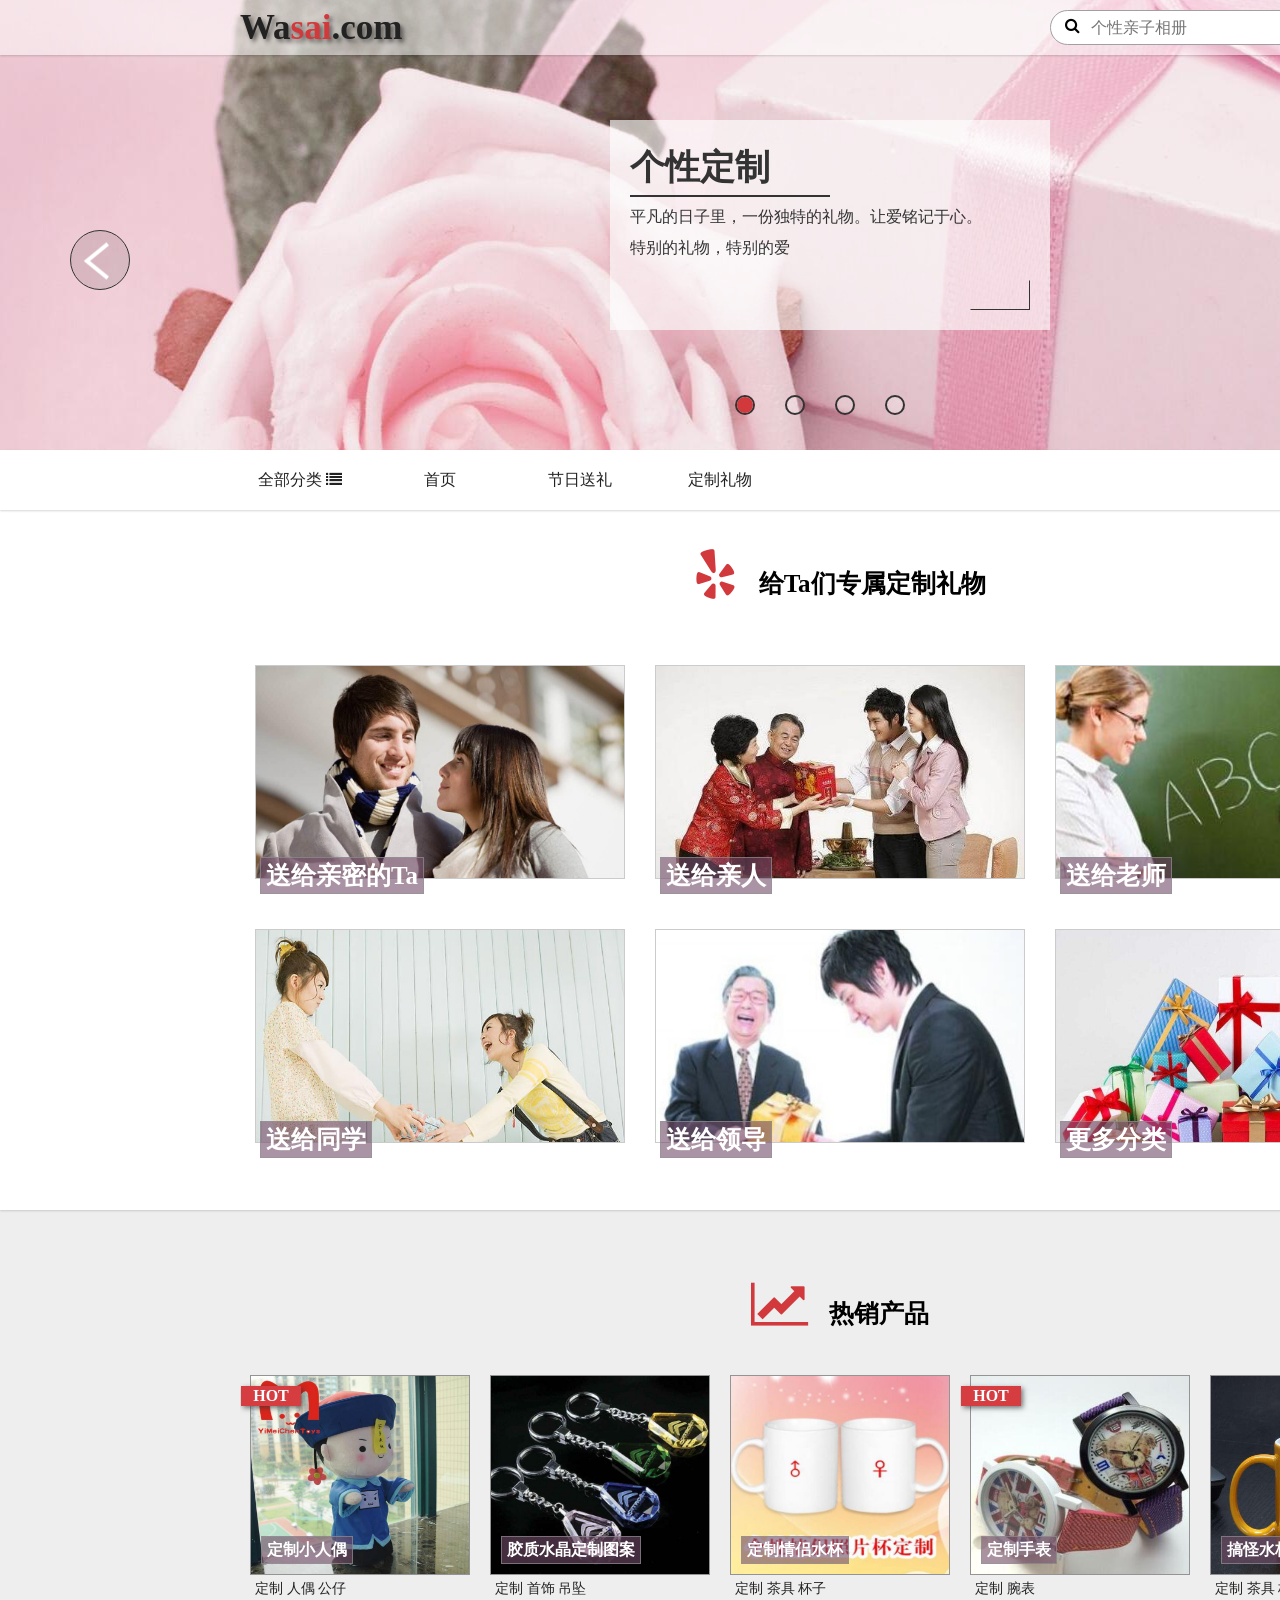
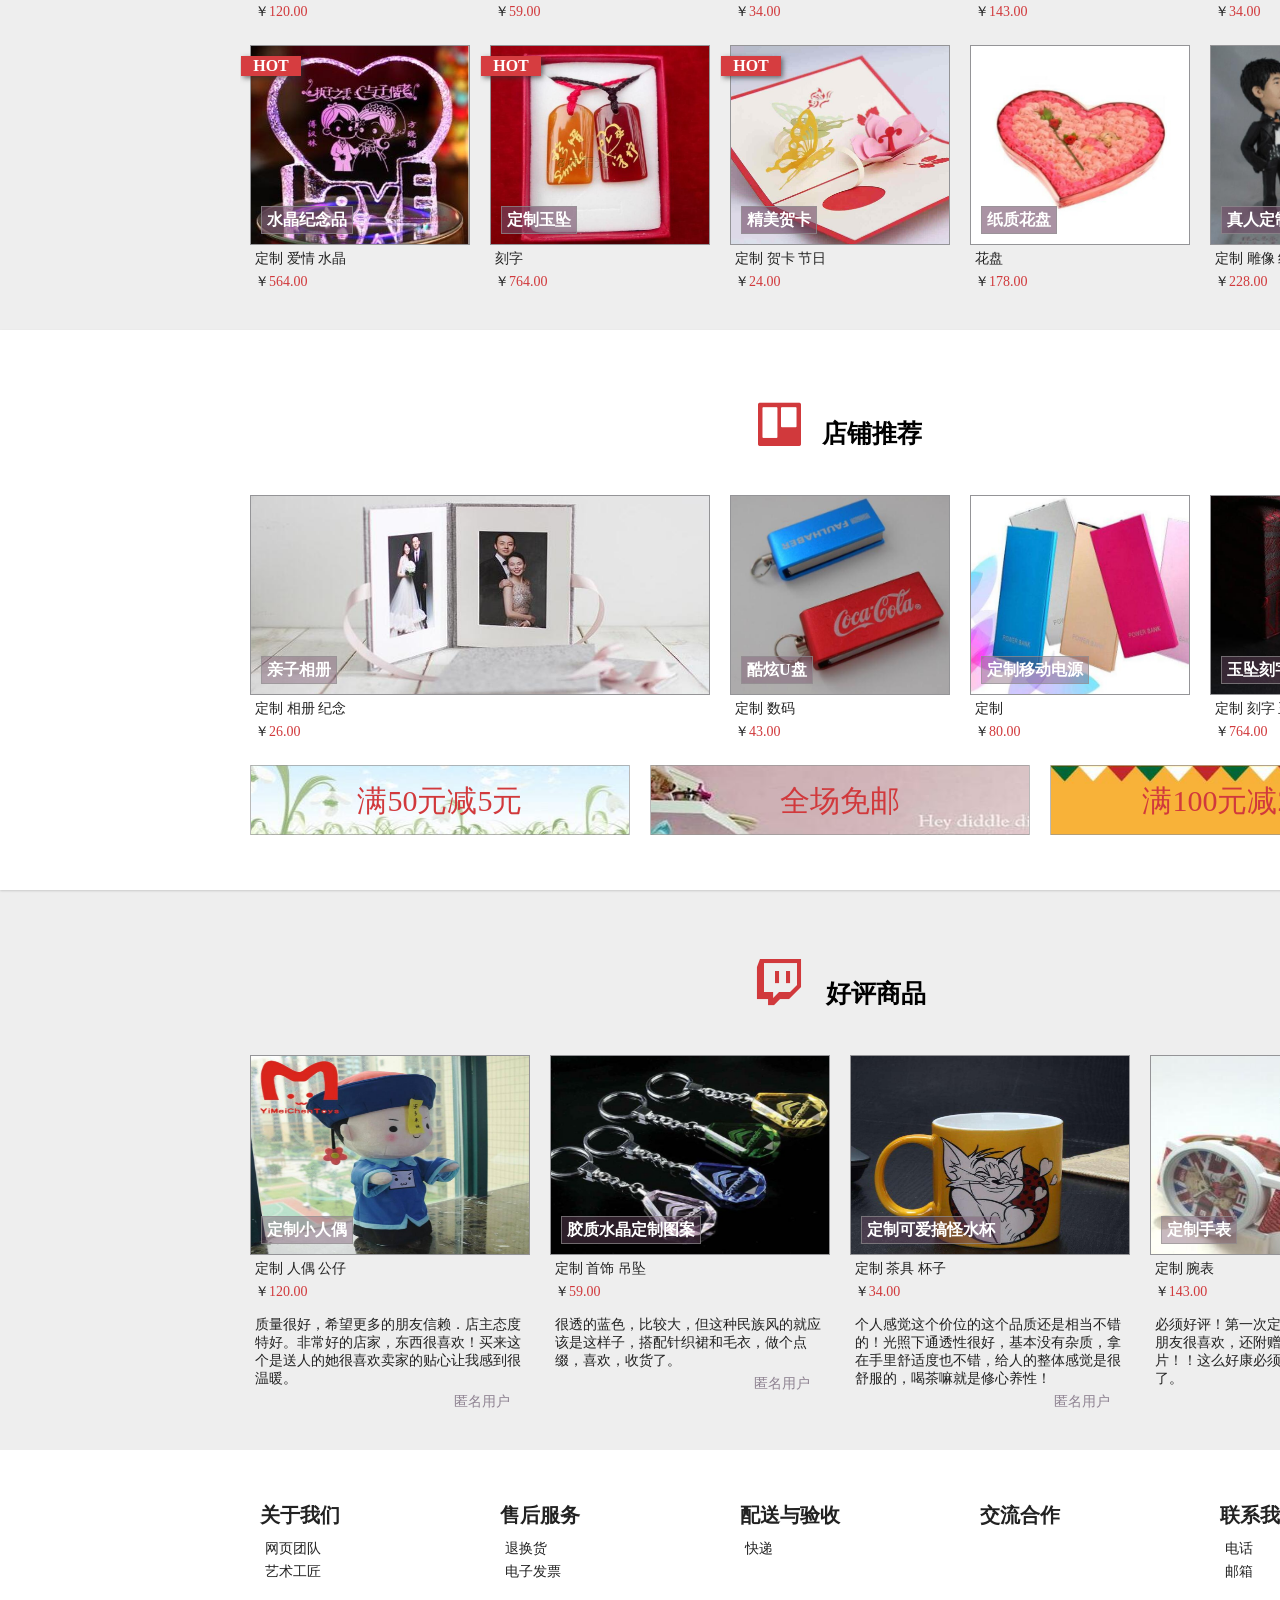
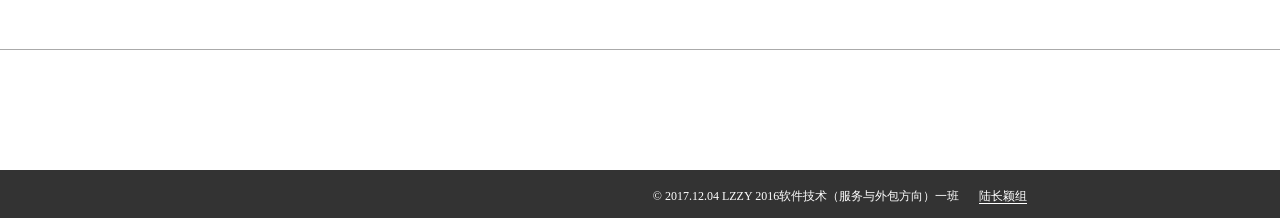
==== WaSai Gift/index.html @ a52e0106 "Add 1.Add WaSai Gift Website 2.Unkonw" ====
<!DOCTYPE html>
<html lang="zh">
<head>
    <meta charset="UTF-8">
    <title>首页 - 哇塞礼物网</title>
    <link rel="stylesheet" href="css/reset-style.css">
    <link rel="stylesheet" href="css/index-style.css">
    <link rel="stylesheet" href="css/font-awesome.min.css">
    <script src="js/index-script.js"></script>
</head>
<body>
<!--头部-->
<div class="header">
    <!--标题栏-->
    <div class="header-title">
        <div class="header-container">
            <div class="logo">
                <a href="index.html" title="首页">
                    <h1>Wa<span class="h-span">sai</span>.com</h1>
                </a>
            </div>
            <div class="system">
                <div class="system-item">
                    <a href="login.html" target="_blank">
                        登录
                    </a>
                </div>
                <div class="system-item">
                    <a href="register.html" target="_blank">
                        注册
                    </a>
                </div>
            </div>
            <div class="seach-box">
                <span><i class="fa fa-search" aria-hidden="true"></i></span>
                <input type="text" placeholder="个性亲子相册">
            </div>
        </div>
    </div>
    <!--店铺推荐轮播-->
    <div class="navigation" id="navigation">
        <div class="door-box" id="door-box">
            <section class="img-on">
                <img src="img/door/door-1.jpg" alt="">
                <div class="header-info">
                    <div class="header-info-box">
                        <div class="info-box-title">
                            <h1>个性定制</h1>
                        </div>
                        <div class="info-box-list">
                            <p>平凡的日子里，一份独特的礼物。让爱铭记于心。</p>
                            <p>特别的礼物，特别的爱</p>
                        </div>
                    </div>
                </div>
            </section>
            <section>
                <img src="img/door/door-2.jpg" alt="">
                <div class="header-info">
                    <div class="header-info-box">
                        <div class="info-box-title">
                            <h1>精美礼物</h1>
                        </div>
                        <div class="info-box-list">
                            <p>精美，有爱的礼物，让Ta感受到你的爱，你的温暖。</p>
                            <p>定制更有爱</p>
                        </div>
                    </div>
                </div>
            </section>
            <section>
                <img src="img/door/door-3.jpg" alt="">
                <div class="header-info">
                    <div class="header-info-box">
                        <div class="info-box-title">
                            <h1>更多活动</h1>
                        </div>
                        <div class="info-box-list">
                            <p>回顾过去的一年，我们又错过了许多，那件并不是昂价的T恤 ，还有那块精美的怀表……错过的太多太多。</p>
                            <p>立刻行动不再错过</p>
                        </div>
                    </div>
                </div>
            </section>
            <section>
                <img src="img/door/door-4.jpg" alt="">
            </section>
        </div>
        <div class="bt-img imgs-left" id="bt-left"></div>
        <div class="bt-img imgs-right" id="bt-right"></div>
        <div class="points-box">
            <ul class="points" id="points">
                <li class="points-item"><span class="point-at" id="point-1"></span></li>
                <li class="points-item"><span id="point-2"></span></li>
                <li class="points-item"><span id="point-3"></span></li>
                <li class="points-item"><span id="point-4"></span></li>
            </ul>
        </div>
    </div>
</div>
<!--导航栏-->
<div class="header-nav-bar relative" id="nav-bar-relative">
    <div class="nav-bar-box">
        <div class="nav-bar-item">
            <a class="nav-bar-item-href" href="classification/all-gifts.html">
                <span>全部分类</span>
                <i class="fa fa-list"></i>
            </a>
            <div class="bar-item-list">
                <div class="bar-item-li">
                    <a href="classification/all-gifts.html">数码科技</a>
                </div>
                <div class="bar-item-li">
                    <a href="classification/all-gifts.html">木质工艺</a>
                </div>
                <div class="bar-item-li">
                    <a href="classification/all-gifts.html">水晶制品</a>
                </div>
                <div class="bar-item-li">
                    <a href="classification/all-gifts.html">亲子相册</a>
                </div>
                <div class="bar-item-li">
                    <a href="classification/all-gifts.html">查看更多</a>
                </div>
            </div>
        </div>
        <div class="nav-bar-item">
            <a class="nav-bar-item-href" href="index.html">
                <span>首页</span>
            </a>
        </div>
        <div class="nav-bar-item">
            <a class="nav-bar-item-href" href="classification/festival-gifts.html">
                <span>节日送礼</span>
            </a>
        </div>
        <div class="nav-bar-item">
            <a class="nav-bar-item-href" href="classification/diy-gifts.html">
                <span>定制礼物</span>
            </a>
        </div>
    </div>
</div>
<div class="header-nav-bar fixed" id="nav-bar-fixed">
    <div class="nav-bar-box">
        <div class="nav-bar-item">
            <a class="nav-bar-item-href" href="classification/all-gifts.html">
                <span>全部分类</span>
                <i class="fa fa-list"></i>
            </a>
            <div class="bar-item-list">
                <div class="bar-item-li">
                    <a href="classification/all-gifts.html">数码科技</a>
                </div>
                <div class="bar-item-li">
                    <a href="classification/all-gifts.html">木质工艺</a>
                </div>
                <div class="bar-item-li">
                    <a href="classification/all-gifts.html">水晶制品</a>
                </div>
                <div class="bar-item-li">
                    <a href="classification/all-gifts.html">亲子相册</a>
                </div>
                <div class="bar-item-li">
                    <a href="classification/all-gifts.html">查看更多</a>
                </div>
            </div>
        </div>
        <div class="nav-bar-item">
            <a class="nav-bar-item-href" href="index.html">
                <span>首页</span>
            </a>
        </div>
        <div class="nav-bar-item">
            <a class="nav-bar-item-href" href="classification/festival-gifts.html">
                <span>节日送礼</span>
            </a>
        </div>
        <div class="nav-bar-item">
            <a class="nav-bar-item-href" href="classification/diy-gifts.html">
                <span>定制礼物</span>
            </a>
        </div>
        <div class="nav-bar-item" style="float: right;">
            <a class="nav-bar-item-href" href="javascript:void(0);" onclick="GoTop()">
                <i class="fa fa-arrow-up" aria-hidden="true"></i>
                <span>返回顶部</span>
            </a>
        </div>
    </div>
</div>
<!--礼物列表-->
<div class="gifts">
    <!--送礼分类-->
    <div class="gifts-enum" id="gifts-enum">
        <div class="gifts-title">
            <div class="gifts-item-warp">
                <div class="title">
                    <h3>
                        <i class="fa fa-yelp fa-2x"
                           style="margin-right:15px;color: #d1393c;" aria-hidden="true"></i>
                        给Ta们专属定制礼物
                    </h3>
                </div>
                <div class="info">
                    <p>节假日就那么几天，但表达心意却可以是每时每刻，专属定制礼物给Ta们不一样的惊喜！</p>
                </div>
            </div>
        </div>
        <div class="gifts-enum-list">
            <ul class="gifts-item">
                <li class="gifts-item-li">
                    <a href="classification/all-gifts.html">
                        <div class="item-li-img">
                            <img src="img/class/lover.jpg" alt="">
                        </div>
                        <h4>送给亲密的Ta</h4>
                    </a>
                </li>
                <li class="gifts-item-li">
                    <a href="classification/all-gifts.html">
                        <div class="item-li-img">
                            <img src="img/class/family.jpg" alt="">
                        </div>
                        <h4>送给亲人</h4>
                    </a>
                </li>
                <li class="gifts-item-li">
                    <a href="classification/all-gifts.html">
                        <div class="item-li-img">
                            <img src="img/class/teacher.jpg" alt="">
                        </div>
                        <h4>送给老师</h4>
                    </a>
                </li>
                <li class="gifts-item-li">
                    <a href="classification/all-gifts.html">
                        <div class="item-li-img">
                            <img src="img/class/classmate.jpg" alt="">
                        </div>
                        <h4>送给同学</h4>
                    </a>
                </li>
                <li class="gifts-item-li">
                    <a href="classification/all-gifts.html">
                        <div class="item-li-img">
                            <img src="img/class/leader.jpg" alt="">
                        </div>
                        <h4>送给领导</h4>
                    </a>
                </li>
                <li class="gifts-item-li">
                    <a href="classification/all-gifts.html">
                        <div class="item-li-img">
                            <img src="img/class/more.jpg" alt="">
                        </div>
                        <h4>更多分类</h4>
                    </a>
                </li>
            </ul>
        </div>
    </div>
    <!--店铺热销-->
    <div class="gifts-hot">
        <div class="gifts-title">
            <div class="gifts-item-warp">
                <div class="title">
                    <h3>
                        <i class="fa fa-line-chart fa-2x"
                           style="margin-right:15px;color: #d1393c;" aria-hidden="true"></i>
                        热销产品
                    </h3>
                </div>
                <div class="info">
                    <p>众人喜爱的，希望您和您的朋友们也能喜欢。</p>
                </div>
            </div>
        </div>
        <div class="gifts-hot-list">
            <ul class="gifts-hot-items">
                <li class="gifts-hot-li">
                    <a href="classification/detailed-gifts.html?url=../img/gifts/gifts-3.jpg" target="_blank">
                        <div class="hot-li-img gifts-3">
                            <h4>定制小人偶</h4>
                            <div class="list-img-info">
                                HOT
                            </div>
                        </div>
                        <p>定制 人偶 公仔</p>
                        <p>￥<span class="h-span">120.00</span></p>
                    </a>
                </li>
                <li class="gifts-hot-li">
                    <a href="classification/detailed-gifts.html?url=../img/gifts/gifts-1.jpg" target="_blank">
                        <div class="hot-li-img gifts-1">
                            <h4>胶质水晶定制图案</h4>
                        </div>
                        <p>定制 首饰 吊坠</p>
                        <p>￥<span class="h-span">59.00</span></p>
                    </a>
                </li>
                <li class="gifts-hot-li">
                    <a href="classification/detailed-gifts.html?url=../img/gifts/gifts-2.jpg" target="_blank">
                        <div class="hot-li-img gifts-2">
                            <h4>定制情侣水杯</h4>
                        </div>
                        <p>定制 茶具 杯子</p>
                        <p>￥<span class="h-span">34.00</span></p>
                    </a>
                </li>
                <li class="gifts-hot-li">
                    <a href="classification/detailed-gifts.html?url=../img/gifts/gifts-5.jpg" target="_blank">
                        <div class="hot-li-img  gifts-5">
                            <h4>定制手表</h4>
                            <div class="list-img-info">
                                HOT
                            </div>
                        </div>
                        <p>定制 腕表</p>
                        <p>￥<span class="h-span">143.00</span></p>
                    </a>
                </li>
                <li class="gifts-hot-li">
                    <a href="classification/detailed-gifts.html?url=../img/gifts/gifts-4.jpg" target="_blank">
                        <div class="hot-li-img gifts-4">
                            <h4>搞怪水杯</h4>
                        </div>
                        <p>定制 茶具 杯子</p>
                        <p>￥<span class="h-span">34.00</span></p>
                    </a>
                </li>
                <li class="gifts-hot-li">
                    <a href="classification/detailed-gifts.html?url=../img/gifts/gifts-6.jpg" target="_blank">
                        <div class="hot-li-img  gifts-6">
                            <h4>水晶纪念品</h4>
                            <div class="list-img-info">
                                HOT
                            </div>
                        </div>
                        <p>定制 爱情 水晶</p>
                        <p>￥<span class="h-span">564.00</span></p>
                    </a>
                </li>
                <li class="gifts-hot-li">
                    <a href="classification/detailed-gifts.html?url=../img/gifts/gifts-8.jpg" target="_blank">
                        <div class="hot-li-img  gifts-8">
                            <h4>定制玉坠</h4>
                            <div class="list-img-info">
                                HOT
                            </div>
                        </div>
                        <p>刻字</p>
                        <p>￥<span class="h-span">764.00</span></p>
                    </a>
                </li>
                <li class="gifts-hot-li">
                    <a href="classification/detailed-gifts.html?url=../img/gifts/gifts-9.jpg" target="_blank">
                        <div class="hot-li-img  gifts-9">
                            <h4>精美贺卡</h4>
                            <div class="list-img-info">
                                HOT
                            </div>
                        </div>
                        <p>定制 贺卡 节日</p>
                        <p>￥<span class="h-span">24.00</span></p>
                    </a>
                </li>
                <li class="gifts-hot-li">
                    <a href="classification/detailed-gifts.html?url=../img/gifts/gifts-0.jpg" target="_blank">
                        <div class="hot-li-img  gifts-0">
                            <h4>纸质花盘</h4>
                        </div>
                        <p>花盘</p>
                        <p>￥<span class="h-span">178.00</span></p>
                    </a>
                </li>
                <li class="gifts-hot-li">
                    <a href="classification/detailed-gifts.html?url=../img/gifts/gifts-7.jpg" target="_blank">
                        <div class="hot-li-img  gifts-7">
                            <h4>真人定制人偶</h4>
                        </div>
                        <p>定制 雕像 纪念</p>
                        <p>￥<span class="h-span">228.00</span></p>
                    </a>
                </li>
            </ul>
        </div>
    </div>
    <!--店铺推荐-->
    <div class="gifts-recom">
        <div class="gifts-title">
            <div class="gifts-item-warp">
                <div class="title">
                    <h3>
                        <i class="fa fa-trello fa-2x"
                           style="margin-right:15px;color: #d1393c;" aria-hidden="true"></i>
                        店铺推荐
                    </h3>
                </div>
                <div class="info">
                    <p>一直相信，阴影也是可以很美的，因为那是光的赐予。</p>
                </div>
            </div>
        </div>
        <div class="gifts-recom-list">
            <ul class="gifts-recom-items" id="gifts-recom-items">
                <li class="gifts-recom-li li-recom-on" id="recom-li-0">
                    <a href="classification/detailed-gifts.html?url=../img/recom/recom-1.jpg" target="_blank">
                        <div class="recom-li-img recom-1">
                            <h4>亲子相册</h4>
                        </div>
                        <p>定制 相册 纪念</p>
                        <p>￥<span class="h-span">26.00</span></p>
                    </a>
                </li>
                <li class="gifts-recom-li" id="recom-li-1">
                    <a href="classification/detailed-gifts.html?url=../img/recom/recom-2.jpg" target="_blank">
                        <div class="recom-li-img recom-2">
                            <h4>酷炫U盘</h4>
                        </div>
                        <p>定制 数码</p>
                        <p>￥<span class="h-span">43.00</span></p>
                    </a>
                </li>
                <li class="gifts-recom-li" id="recom-li-2">
                    <a href="classification/detailed-gifts.html?url=../img/recom/recom-3.jpg" target="_blank">
                        <div class="recom-li-img recom-3">
                            <h4>定制移动电源</h4>
                        </div>
                        <p>定制</p>
                        <p>￥<span class="h-span">80.00</span></p>
                    </a>
                </li>
                <li class="gifts-recom-li" id="recom-li-4">
                    <a href="classification/detailed-gifts.html?url=../img/recom/recom-4.jpg" target="_blank">
                        <div class="recom-li-img recom-4">
                            <h4>玉坠刻字</h4>
                        </div>
                        <p>定制 刻字 玉坠</p>
                        <p>￥<span class="h-span">764.00</span></p>
                    </a>
                </li>
            </ul>
            <ul class="gifts-recom-activity">
                <li class="recom-activity-li">
                    <a href="javascript:void(0);" class="activity-1">
                        <span>满50元减5元</span>
                    </a>
                </li>
                <li class="recom-activity-li">
                    <a href="javascript:void(0);" class="activity-2">
                        <span>全场免邮</span>
                    </a>
                </li>
                <li class="recom-activity-li">
                    <a href="javascript:void(0);" class="activity-3">
                        <span>满100元减20元</span>
                    </a>
                </li>
            </ul>
        </div>
    </div>
    <!--用户评价-->
    <div class="gifts-raise">
        <div class="gifts-title">
            <div class="gifts-item-warp">
                <div class="title">
                    <h3>
                        <i class="fa fa-twitch fa-2x"
                           style="margin-right:15px;color: #d1393c;" aria-hidden="true"></i>
                        好评商品
                    </h3>
                </div>
                <div class="info">
                    <p>花点时间停下来看看美丽的夕阳，或者闻闻刚刚修剪过的草坪的青草香。</p>
                </div>
            </div>
        </div>
        <div class="gifts-raise-list">
            <ul class="gifts-raise-items">
                <li class="gifts-raise-li">
                    <a href="javascript:void(0);">
                        <div class="recom-li-img gifts-3">
                            <h4>定制小人偶</h4>
                        </div>
                        <p>定制 人偶 公仔</p>
                        <p>￥<span class="h-span">120.00</span></p>
                        <p></p>
                        <p></p>
                        <p>质量很好，希望更多的朋友信赖．店主态度特好。非常好的店家，东西很喜欢！买来这个是送人的她很喜欢卖家的贴心让我感到很温暖。</p>
                        <p class="raise-user">匿名用户</p>
                    </a>
                </li>
                <li class="gifts-raise-li">
                    <a href="javascript:void(0);">
                        <div class="recom-li-img gifts-1">
                            <h4>胶质水晶定制图案</h4>
                        </div>
                        <p>定制 首饰 吊坠</p>
                        <p>￥<span class="h-span">59.00</span></p>
                        <p></p>
                        <p></p>
                        <p>很透的蓝色，比较大，但这种民族风的就应该是这样子，搭配针织裙和毛衣，做个点缀，喜欢，收货了。</p>
                        <p class="raise-user">匿名用户</p>
                    </a>
                </li>
                <li class="gifts-raise-li">
                    <a href="javascript:void(0);">
                        <div class="recom-li-img gifts-4">
                            <h4>定制可爱搞怪水杯</h4>
                        </div>
                        <p>定制 茶具 杯子</p>
                        <p>￥<span class="h-span">34.00</span></p>
                        <p></p>
                        <p></p>
                        <p>个人感觉这个价位的这个品质还是相当不错的！光照下通透性很好，基本没有杂质，拿在手里舒适度也不错，给人的整体感觉是很舒服的，喝茶嘛就是修心养性！</p>
                        <p class="raise-user">匿名用户</p>
                    </a>
                </li>
                <li class="gifts-raise-li">
                    <a href="javascript:void(0);">
                        <div class="recom-li-img gifts-5">
                            <h4>定制手表</h4>
                        </div>
                        <p>定制 腕表</p>
                        <p>￥<span class="h-span">143.00</span></p>
                        <p></p>
                        <p></p>
                        <p>必须好评！第一次定制这么好看的手表，男朋友很喜欢，还附赠了一颗电池和定制的图片！！这么好康必须下次再来！认定这家了。</p>
                        <p class="raise-user">匿名用户</p>
                    </a>
                </li>
            </ul>
        </div>
    </div>
</div>
<!--底部-->
<div class="footer">
    <!--联系我们-->
    <div class="doubt">
        <div class="doubt-list">
            <ul class="doubt-list-items">
                <li class="doubt-list-li">
                    <div class="doubt-li-item">
                        <a href="javascript:void(0);"><h5>关于我们</h5></a>
                        <a href="javascript:void(0);"><p>网页团队</p></a>
                        <a href="javascript:void(0);"><p>艺术工匠</p></a>
                    </div>
                </li>
                <li class="doubt-list-li">
                    <div class="doubt-li-item">
                        <a href="javascript:void(0);"><h5>售后服务</h5></a>
                        <a href="javascript:void(0);"><p>退换货</p></a>
                        <a href="javascript:void(0);"><p>电子发票</p></a>
                    </div>
                </li>
                <li class="doubt-list-li">
                    <div class="doubt-li-item">
                        <a href="javascript:void(0);"><h5>配送与验收</h5></a>
                        <a href="javascript:void(0);"><p>快递</p></a>
                    </div>
                </li>
                <li class="doubt-list-li">
                    <div class="doubt-li-item">
                        <a href="javascript:void(0);"><h5>交流合作</h5></a>
                        <a href="javascript:void(0);"><p></p></a>
                    </div>
                </li>
                <li class="doubt-list-li">
                    <div class="doubt-li-item">
                        <a href="javascript:void(0);"><h5>联系我们</h5></a>
                        <a href="javascript:void(0);"><p>电话</p></a>
                        <a href="javascript:void(0);"><p>邮箱</p></a>
                    </div>
                </li>
            </ul>
        </div>
    </div>
    <!--底部信息-->
    <div class="footer-info">
        <p>© 2017.12.04 LZZY 2016软件技术（服务与外包方向）一班</p>
        <p><a href="javascript:void(0);">陆长颖组</a></p>
    </div>
</div>
<!--感谢您的光临-->
<div class="fixed-level">
    <div class="fixed-level-out">
        <h1 class="fixed-level-in"><span>THANG YOU FOR COMING</span></h1>
    </div>
</div>
</body>
</html>
---- WaSai Gift/css/index-style.css ----
.header {
    position: relative;
    width: 100%;
    height: 450px;
}

/*
标题栏 - begin*/
.header-title {
    position: relative;
    width: 100%;
    height: auto;
    background: rgba(255, 255, 255, .5);
    box-shadow: 0 1px 2px rgba(0, 0, 0, 0.16);
    z-index: 5;
}

.header-container {
    position: relative;
    max-width: 1200px;
    width: 100%;
    height: 55px;
    margin: 0 auto;
}

.logo {
    position: relative;
    width: auto;
    height: auto;
    float: left;
    text-shadow: 3px 3px 4px rgba(0, 0, 0, 0.5);
}

.h-span {
    color: #d1393c;
}

.seach-box {
    position: relative;
    float: right;
    max-width: 400px;
    height: 55px;
    line-height: 1;
}

.seach-box span {
    position: absolute;
    display: block;
    width: 40px;
    height: 40px;
    top: 18px;
    left: 15px;
    z-index: 5;
}

.seach-box input {
    position: relative;
    width: 250px;
    height: 35px;
    margin: 10px 10px 0 0;
    padding-left: 40px;
    border-radius: 20px;
    border: 1px solid #a0a0a0;
    outline: none;
    font-size: 16px;
    font-weight: 400;
}

.system {
    position: relative;
    float: right;
}

.system-item {
    position: relative;
    display: block;
    text-align: center;
    float: left;
    width: 55px;
    line-height: 55px;
    height: 55px;
    margin: 0 5px;
}

.system-item > a {
    display: block;
    width: 100%;
    height: 55px;
    line-height: 55px;
}

.system-item:hover > a {
    background: rgba(0, 0, 0, 0.25);
    color: #fff;
    font-weight: 600;
}

/*
标题栏结束 - end*/

/*
信息框 - begin*/
.header-info {
    position: absolute;
    top: 120px;
    left: 0;
    width: 100%;
    height: 210px;
    transition: .5s;
    z-index: 6;
}

.header-info-box {
    position: relative;
    text-align: left;
    margin: 0 auto;
    width: 440px;
    height: 210px;
    color: #333;
    padding: 20px;
    background: rgba(255, 255, 255, 0.64);
    transform: translateX(70px);
}

.header-info-box:after {
    position: absolute;
    content: '';
    right: 20px;
    bottom: 20px;
    width: 60px;
    height: 30px;
    border: 1px solid transparent;
    border-right-color: #333;
    border-bottom-color: #333;
}

.info-box-title {
    position: relative;
}

.info-box-title h1 {
    width: 200px;
    border-bottom: 2px solid #333;
}

.info-box-list {
    position: relative;
}

.info-box-list P {
    margin: 10px 0;
}

.info-list-butt {
    position: relative;
    text-align: center;
    width: 120px;
    height: 40px;
    line-height: 40px;
    border: 1px solid #333;
    cursor: pointer;
}

/*
信息框 - end*/
/*
轮播图 - begin*/
.navigation {
    position: absolute;
    width: 100%;
    height: auto;
    left: 0;
    top: 0;
}

.door-box {
    position: relative;
    width: 100%;
    height: 450px;
    overflow: hidden;
}

.door-box section img {
    position: absolute;
    top: 0;
    left: 0;
    display: block;
    width: 100%;
    height: 450px;
}

.door-box section {
    position: absolute;
    width: 100%;
    height: 100%;
    top: 0;
    left: 0;
    opacity: 0;
    transition: opacity .4s;
}

.img-on {
    text-align: center;
}

.img-on > div {
    transform: translateX(-80px);
}

.bt-img {
    position: absolute;
    width: 60px;
    line-height: 60px;
    height: 60px;
    border: 1px solid #333;
    border-radius: 30px;
    top: 230px;
    transition: .3s;
    cursor: pointer;
    z-index: 5;
}

.imgs-left {
    background: url("../img/left.png") no-repeat -11px center rgba(0, 0, 0, 0.1);
    left: 70px;
}

.imgs-right {
    background: url("../img/right.png") no-repeat -3px center rgba(0, 0, 0, 0.1);
    right: 70px;
}

.imgs-left:hover, .imgs-right:hover {
    background-color: rgba(0, 0, 0, 0.3);
}

.points-box {
    position: absolute;
    width: 100%;
    height: 25px;
    bottom: 30px;
}

.points {
    position: relative;
    margin: 0 auto;
    width: 240px;
    height: 20px;
}

.points-item {
    position: relative;
    display: block;
    float: left;
    margin: 0 15px;
    width: 20px;
    height: 20px;
    border: 2px solid #333;
    border-radius: 10px;
    background: rgba(255, 255, 255, .3);
    cursor: pointer;
}

.points-item span {
    position: absolute;
    top: 0;
    left: 0;
    display: block;
    width: 16px;
    height: 16px;
    border-radius: 8px;
    z-index: 3;
}

.point-at {
    background: rgb(209, 57, 60);
}

/*
轮播图 - end*/

/*
头部部分结束 - end*/

/*
导航栏部分 - begin*/
.header-nav-bar {
    width: 100%;
    height: 60px;
    background: #ffffff;
    box-shadow: 0 1px 2px rgba(0, 0, 0, 0.16);
    transition: .2s;
    z-index: 5;
}

.relative {
    position: relative;
    opacity: 1;
}

.fixed {
    position: fixed;
    top: 0;
    left: 0;
    opacity: 0;
    transform: translateY(-60px);
}

.nav-bar-box {
    position: relative;
    max-width: 1200px;
    width: 100%;
    height: 60px;
    margin: 0 auto;
}

.nav-bar-item {
    position: relative;
    text-align: center;
    float: left;
    margin-right: 20px;
    width: 120px;
    height: 60px;
}

.nav-bar-item:hover > a {
    background: rgba(0, 0, 0, 0.25);
    color: #fff;
    font-weight: 600;
}

.nav-bar-item-href {
    position: relative;
    text-align: center;
    display: block;
    width: 120px;
    line-height: 60px;
    height: 60px;
}

.bar-item-list {
    position: absolute;
    display: block;
    padding: 8px;
    border: 1px solid #d7d6e2;
    background: #fff;
    transform: scale(0.001);
    opacity: 0;
    transition: .2s;
}

.bar-item-li {
    position: relative;
    line-height: 30px;
    height: 30px;
    width: 160px;
    margin: 0 auto;
    text-align: left;
    transition: .2s;
}

.bar-item-li a {
    display: block;
    width: 130px;
    height: 100%;
    margin-left: 30px;
}

.nav-bar-item:hover .bar-item-list {
    opacity: 1;
    transform: scale(1);
}

.bar-item-li:hover {
    background: rgba(177, 177, 177, 0.39);
}

.bar-item-li:hover a {
    transform: translateX(10px);

}

/*
导航栏部分 - end*/

/*
礼物展示部分 - begin*/
.gifts {
    position: relative;
    width: 100%;
    height: 2540px;
    background: #fff;
}

.gifts-enum {
    position: relative;
    width: 100%;
    height: 700px;
    padding: 10px;
    box-shadow: 0 1px 2px rgba(0, 0, 0, 0.16);
    transform: translateY(200px);
    transition: .4s;
    opacity: 0;
}

.gifts-title {
    text-align: center;
    max-width: 1200px;
    margin: 0 auto;
    width: 100%;
    height: 90px;
    position: relative;
}

.disbar-item-warp {
    position: relative;
    width: 100%;
    z-index: 5;
}

.title, .info {
    margin: 0 auto;
    width: 100%;
    text-align: center;
    transition: all .4s;
}

.title {
    transform: translateY(20px);
}

.info {
    font-weight: 500;
    padding: 5px;
    font-size: 16px;
    opacity: 0;
    transform: translateY(50px);
}

.gifts-enum:hover .title,
.gifts-hot:hover .title,
.gifts-recom:hover .title,
.gifts-raise:hover .title {
    transform: translateY(0);
}

.gifts-enum:hover .info,
.gifts-hot:hover .info,
.gifts-recom:hover .info,
.gifts-raise:hover .info {
    opacity: 1;
    transform: translateY(0);
}

.gifts-enum-list {
    position: relative;
    max-width: 1200px;
    margin: 0 auto;
}

.gifts-item {
    display: block;
    margin-top: 30px;
}

.gifts-item-li {
    position: relative;
    padding: 25px 15px;
    float: left;
    text-align: left;
    width: 33.3333%;
    height: 264px;
    transition: .2s;
}

.item-li-img {
    position: relative;
    width: 100%;
    height: 100%;
    overflow: hidden;
}

.item-li-img img {
    position: relative;
    width: 100%;
    height: 264px;
    transition: 0.4s;
}

.item-li-img:hover img {
    transform: scale(1.1);
}

.lover {
    background: url("../img/class/lover.jpg") no-repeat center center;
    background-size: 100% 100%;
}

.family {
    background: url("../img/class/family.jpg") no-repeat center center;
    background-size: 100% 100%;
}

.teacher {
    background: url("../img/class/teacher.jpg") no-repeat center center;
    background-size: 100% 100%;
}

.classmate {
    background: url("../img/class/classmate.jpg") no-repeat center center;
    background-size: 100% 100%;
}

.leader {
    background: url("../img/class/leader.jpg") no-repeat center center;
    background-size: 100% 100%;
}

.more {
    background: url("../img/class/more.jpg") no-repeat center center;
    background-size: 100% 100%;
}

.gifts-item-li a {
    display: block;
    width: 100%;
    height: 100%;
    border: 1px solid #cbcbcb;
    overflow: hidden;
}

.gifts-item-li a h4 {
    position: absolute;
    left: 20px;
    bottom: 10px;
    color: #ffffff;
    padding: 5px 5px;
    background: rgba(114, 76, 104, 0.6);
    border: 1px solid rgba(148, 148, 148, 0.65);
}

/*
热销产品HOT - begin*/
.gifts-hot {
    position: relative;
    padding-top: 40px;
    width: 100%;
    height: 720px;
    background: rgba(94, 94, 94, 0.1);
    transition: .4s;
}

.gifts-hot-list {
    position: relative;
    max-width: 1200px;
    width: 100%;
    height: 80%;
    margin: 30px auto 0;
}

.gifts-hot-items {
    display: block;
}

.gifts-hot-list .gifts-hot-li {
    position: relative;
    padding: 5px 10px;
    float: left;
    text-align: left;
    width: 20%;
    height: 270px;
    overflow: hidden;
    transition: .2s;
}

.gifts-hot-li:hover {
    transform: translateY(-10px);
}

.gifts-hot-li a {
    display: block;
    width: 100%;
    height: 100%;
}

.hot-li-img {
    position: relative;
    width: 100%;
    height: 200px;
    border: 1px solid #949497;
}

.list-img-info {
    position: absolute;
    top: 10px;
    left: -10px;
    width: 60px;
    height: 20px;
    line-height: 20px;
    text-align: center;
    font-weight: 700;
    color: #fff;
    background: #d63d40;
    box-shadow: 2px 2px 5px rgba(51, 51, 51, 0.67);
}

.gifts-3 {
    background: url("../img/gifts/gifts-3.jpg") no-repeat center center;
    -webkit-background-size: 100% 200px;
    background-size: 100% 200px;
}

.gifts-1 {
    background: url("../img/gifts/gifts-1.jpg") no-repeat center center;
    -webkit-background-size: 100% 200px;
    background-size: 100% 200px;
}

.gifts-2 {
    background: url("../img/gifts/gifts-2.jpg") no-repeat center center;
    -webkit-background-size: 100% 200px;
    background-size: 100% 200px;
}

.gifts-5 {
    background: url("../img/gifts/gifts-5.jpg") no-repeat center center;
    -webkit-background-size: 100% 200px;
    background-size: 100% 200px;
}

.gifts-4 {
    background: url("../img/gifts/gifts-4.jpg") no-repeat center center;
    -webkit-background-size: 100% 200px;
    background-size: 100% 200px;
}

.gifts-6 {
    background: url("../img/gifts/gifts-6.jpg") no-repeat center center;
    -webkit-background-size: 100% 200px;
    background-size: 100% 200px;
}

.gifts-8 {
    background: url("../img/gifts/gifts-8.jpg") no-repeat center center;
    -webkit-background-size: 100% 200px;
    background-size: 100% 200px;
}

.gifts-9 {
    background: url("../img/gifts/gifts-9.jpg") no-repeat center center;
    -webkit-background-size: 100% 200px;
    background-size: 100% 200px;
}

.gifts-0 {
    background: url("../img/gifts/gifts-0.jpg") no-repeat center center;
    -webkit-background-size: 100% 200px;
    background-size: 100% 200px;
}

.gifts-7 {
    background: url("../img/gifts/gifts-7.jpg") no-repeat center center;
    -webkit-background-size: 100% 200px;
    background-size: 100% 200px;
}

.hot-li-img h4 {
    position: absolute;
    display: block;
    left: 10px;
    bottom: 10px;
    padding: 5px 5px;
    font-size: 16px;
    color: #ffffff;
    background: rgba(114, 76, 104, 0.6);
    border: 1px solid rgba(148, 148, 148, 0.65);
}

.gifts-hot-li a p {
    padding-top: 5px;
    padding-left: 5px;
    font-size: 14px;
}

/*
热销产品HOT - end*/

/*
店铺推荐 - begin*/
.gifts-recom {
    position: relative;
    padding-top: 40px;
    width: 100%;
    height: 560px;
    transition: .4s;
    box-shadow: 0 1px 2px rgba(0, 0, 0, 0.16);
}

.gifts-recom-list {
    position: relative;
    max-width: 1200px;
    width: 100%;
    height: 75%;
    margin: 30px auto 0;
}

.gifts-recom-items {
    display: block;
}

.gifts-recom-li {
    position: relative;
    padding: 5px 10px;
    float: left;
    text-align: left;
    width: 20%;
    height: 270px;
    overflow: hidden;
    transition: .3s;
}

.gifts-recom-li:hover {
    transform: translateY(-10px);
}

.li-recom-on {
    width: 40%;
}

.gifts-recom-li a {
    display: block;
    width: 100%;
    height: 100%;
}

.recom-li-img {
    position: relative;
    overflow: hidden;
    width: 100%;
    height: 200px;
    border: 1px solid #949497;
}

.recom-1 {
    background: url("../img/recom/recom-1.jpg") no-repeat center center;
    -webkit-background-size: 100% 200px;
    background-size: 100% 200px;
}

.recom-2 {
    background: url("../img/recom/recom-2.jpg") no-repeat center center;
    -webkit-background-size: 100% 200px;
    background-size: 100% 200px;
}

.recom-3 {
    background: url("../img/recom/recom-3.jpg") no-repeat center center;
    -webkit-background-size: 100% 200px;
    background-size: 100% 200px;
}

.recom-4 {
    background: url("../img/recom/recom-4.jpg") no-repeat center center;
    -webkit-background-size: 100% 200px;
    background-size: 100% 200px;
}

.recom-li-img h4 {
    position: absolute;
    display: block;
    left: 10px;
    bottom: 10px;
    padding: 5px 5px;
    font-size: 16px;
    color: #ffffff;
    background: rgba(114, 76, 104, 0.39);
    border: 1px solid rgba(148, 148, 148, 0.65);
}

.gifts-recom-li a p {
    padding-top: 5px;
    padding-left: 5px;
    font-size: 14px;
}

.gifts-recom-activity {
    display: block;
}

.recom-activity-li {
    position: relative;
    padding: 5px 10px;
    float: left;
    text-align: left;
    width: 33.3333%;
    height: 80px;
    transition: .3s;
}

.recom-activity-li a {
    display: block;
    width: 100%;
    height: 70px;
    line-height: 70px;
    text-align: center;
    color: #d1393c;
    font-size: 30px;
    font-weight: 500;
    border: 1px solid rgba(148, 148, 148, 0.65);
    overflow: hidden;
}

.activity-1 {
    background: url("../img/activity/activ-1.jpg") no-repeat center center;
    -webkit-background-size: 100% 70px;
    background-size: 100% 70px;
}

.activity-2 {
    background: url("../img/activity/activ-2.jpg") no-repeat center center;
    -webkit-background-size: 100% 70px;
    background-size: 100% 70px;
}

.activity-3 {
    background: url("../img/activity/activ-3.jpg") no-repeat center center;
    -webkit-background-size: 100% 70px;
    background-size: 100% 70px;
}

/*
店铺推荐 - end*/

/*
好评商品 - begin*/
.gifts-raise {
    position: relative;
    padding-top: 40px;
    width: 100%;
    height: 560px;
    background: rgba(94, 94, 94, 0.1);
    transition: .4s;
}

.gifts-raise-list {
    position: relative;
    max-width: 1200px;
    width: 100%;
    height: 75%;
    margin: 30px auto 0;
}

.gifts-raise-items {
    display: block;
}

.gifts-raise-li {
    position: relative;
    padding: 5px 10px;
    float: left;
    text-align: left;
    width: 24.99%;
    height: 380px;
    overflow: hidden;
    transition: .3s;
}

.gifts-raise-li:hover {
    transform: translateY(-10px);
}

.gifts-raise-li a {
    display: block;
    width: 100%;
    height: 100%;
}

.raise-li-img {
    position: relative;
    overflow: hidden;
    width: 100%;
    height: 200px;
    border: 1px solid #949497;
}

.raise-li-img h4 {
    position: absolute;
    display: block;
    left: 10px;
    bottom: 10px;
    padding: 5px 5px;
    font-size: 16px;
    color: #ffffff;
    background: rgba(114, 76, 104, 0.39);
    border: 1px solid rgba(148, 148, 148, 0.65);
}

.gifts-raise-li a p {
    padding-top: 5px;
    padding-left: 5px;
    font-size: 14px;
}

.raise-user {
    text-align: right;
    padding-right: 20px;
    color: #8f8392;
}

/*
好评商品 - end*/

/*
礼物展示部分 - end*/

/*
底部信息 - begin*/
.footer {
    position: relative;
    width: 100%;
    height: 370px;
    z-index: 5;
}

/*
疑问 - begin*/
.doubt {
    position: relative;
    width: 100%;
    height: 200px;
    background: #fff;
    border-bottom: 1px solid #aaaaaa;
    transition: .4s;
}

.doubt-list {
    position: relative;
    max-width: 1200px;
    width: 100%;
    height: 75%;
    margin: 0 auto;
}

.doubt-list-items {
    display: block;
}

.doubt-list-li {
    position: relative;
    padding: 5px 10px;
    float: left;
    text-align: left;
    width: 19.99%;
    height: 200px;
    overflow: hidden;
}

.doubt-li-item {
    display: block;
    width: 100%;
    height: 100%;
    padding: 40px 10px;
}

.doubt-li-item p {
    padding-top: 5px;
    padding-left: 5px;
    font-size: 14px;
}

/*
疑问 - end*/

.footer-info {
    position: absolute;
    left: 0;
    top: 320px;
    width: 100%;
    line-height: 50px;
    height: 50px;
    text-align: center;
    color: #fff;
    background: #333;
    border-bottom: 2px solid #ffffff;
}

.footer-info:before {
    content: '';
    position: absolute;
    display: block;
    left: 0;
    top: -120px;
    width: 100%;
    height: 120px;
}

.footer-info p {
    font-size: 12px;
    display: inline-block;
}

.footer-info p a {
    margin-left: 16px;
    color: #fff;
    border-bottom: 1px solid #fff;
}

/*
底部信息 - end*/

/*
感谢您的光临 - begin*/
.fixed-level {
    position: fixed;
    left: 0;
    top: 0;
    width: 100%;
    height: 100%;
    z-index: 0;
}

.fixed-level-out {
    position: relative;
    width: 100%;
    height: 100%;
    background: #989898;
}

.fixed-level-in {
    position: absolute;
    display: block;
    left: 0;
    bottom: 100px;
    text-align: center;
    width: 100%;
    height: 40px;
    z-index: 3;
}

.fixed-level-in span {
    color: #fff;
    background: rgba(215, 219, 216, 0.39);
    padding: 7px 14px;
    border: 1px solid rgba(148, 148, 148, 0.65);
}

/*
感谢您的光临 - end*/
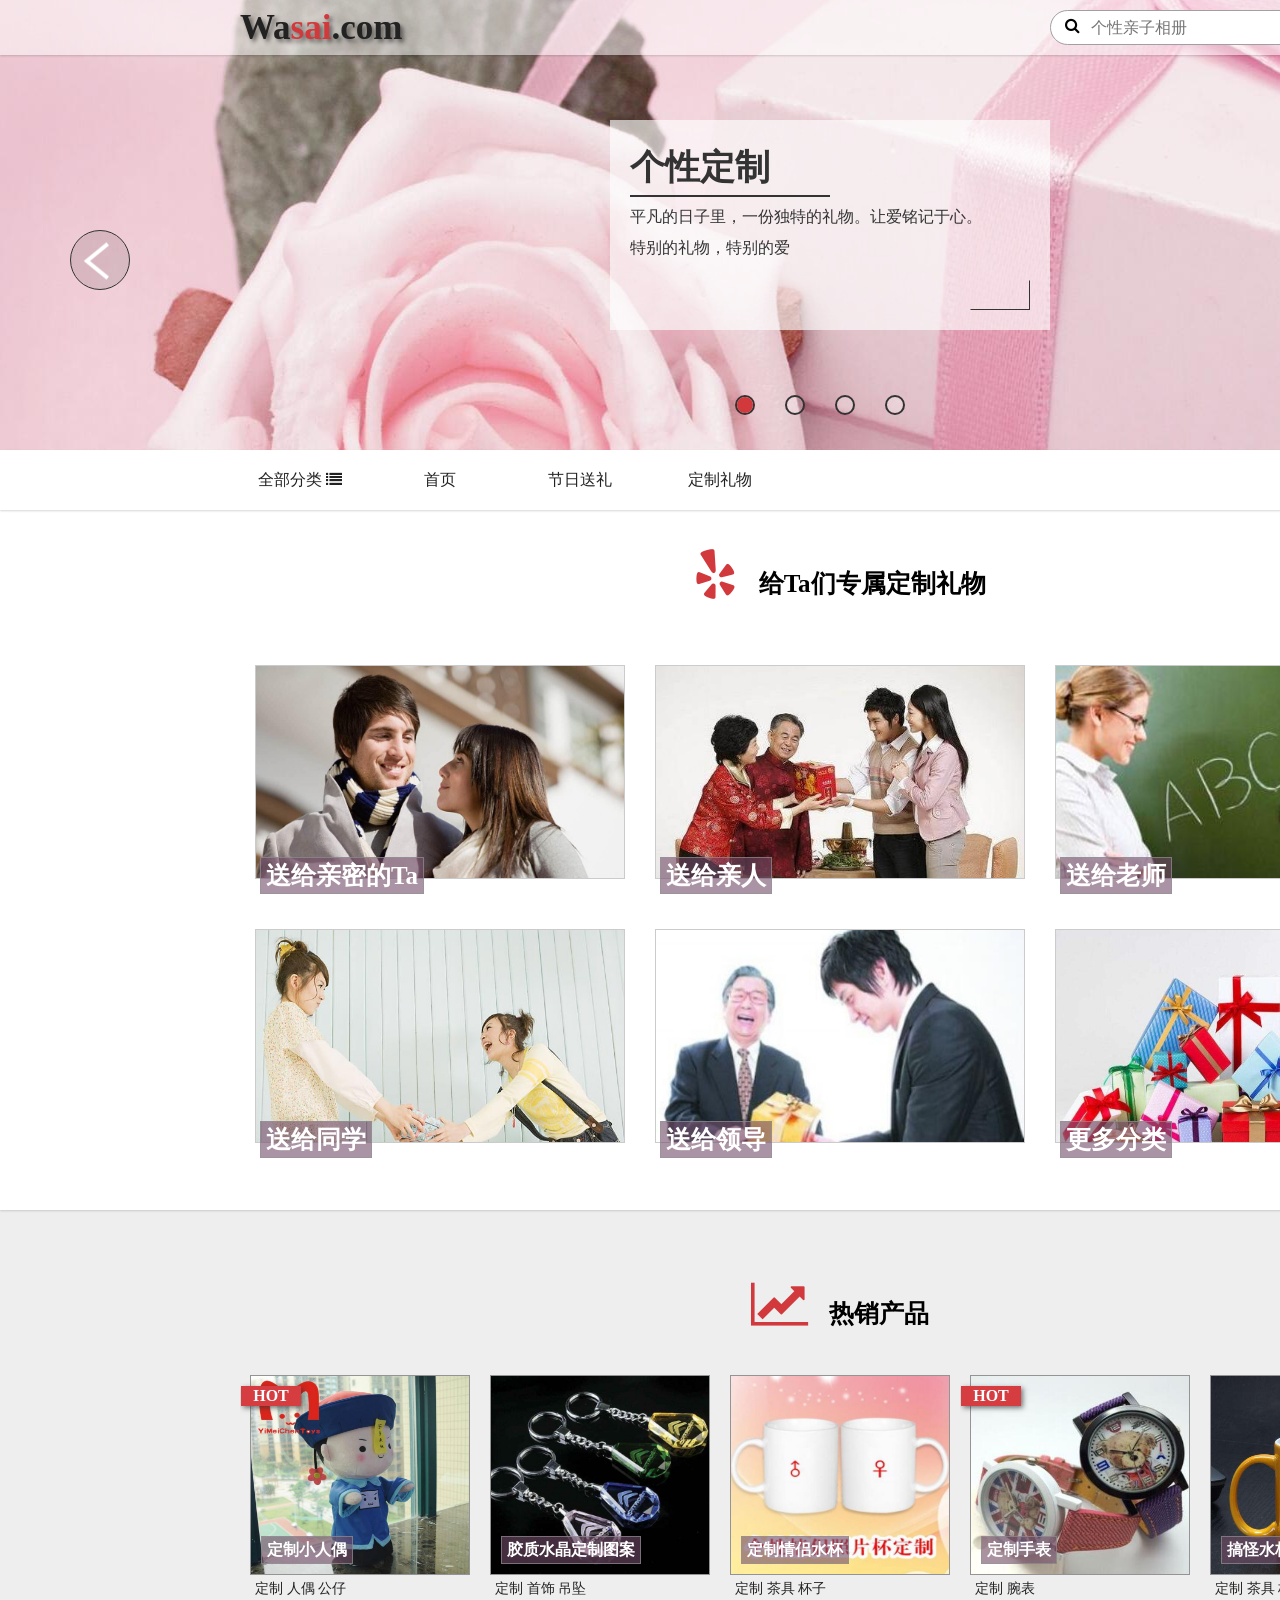
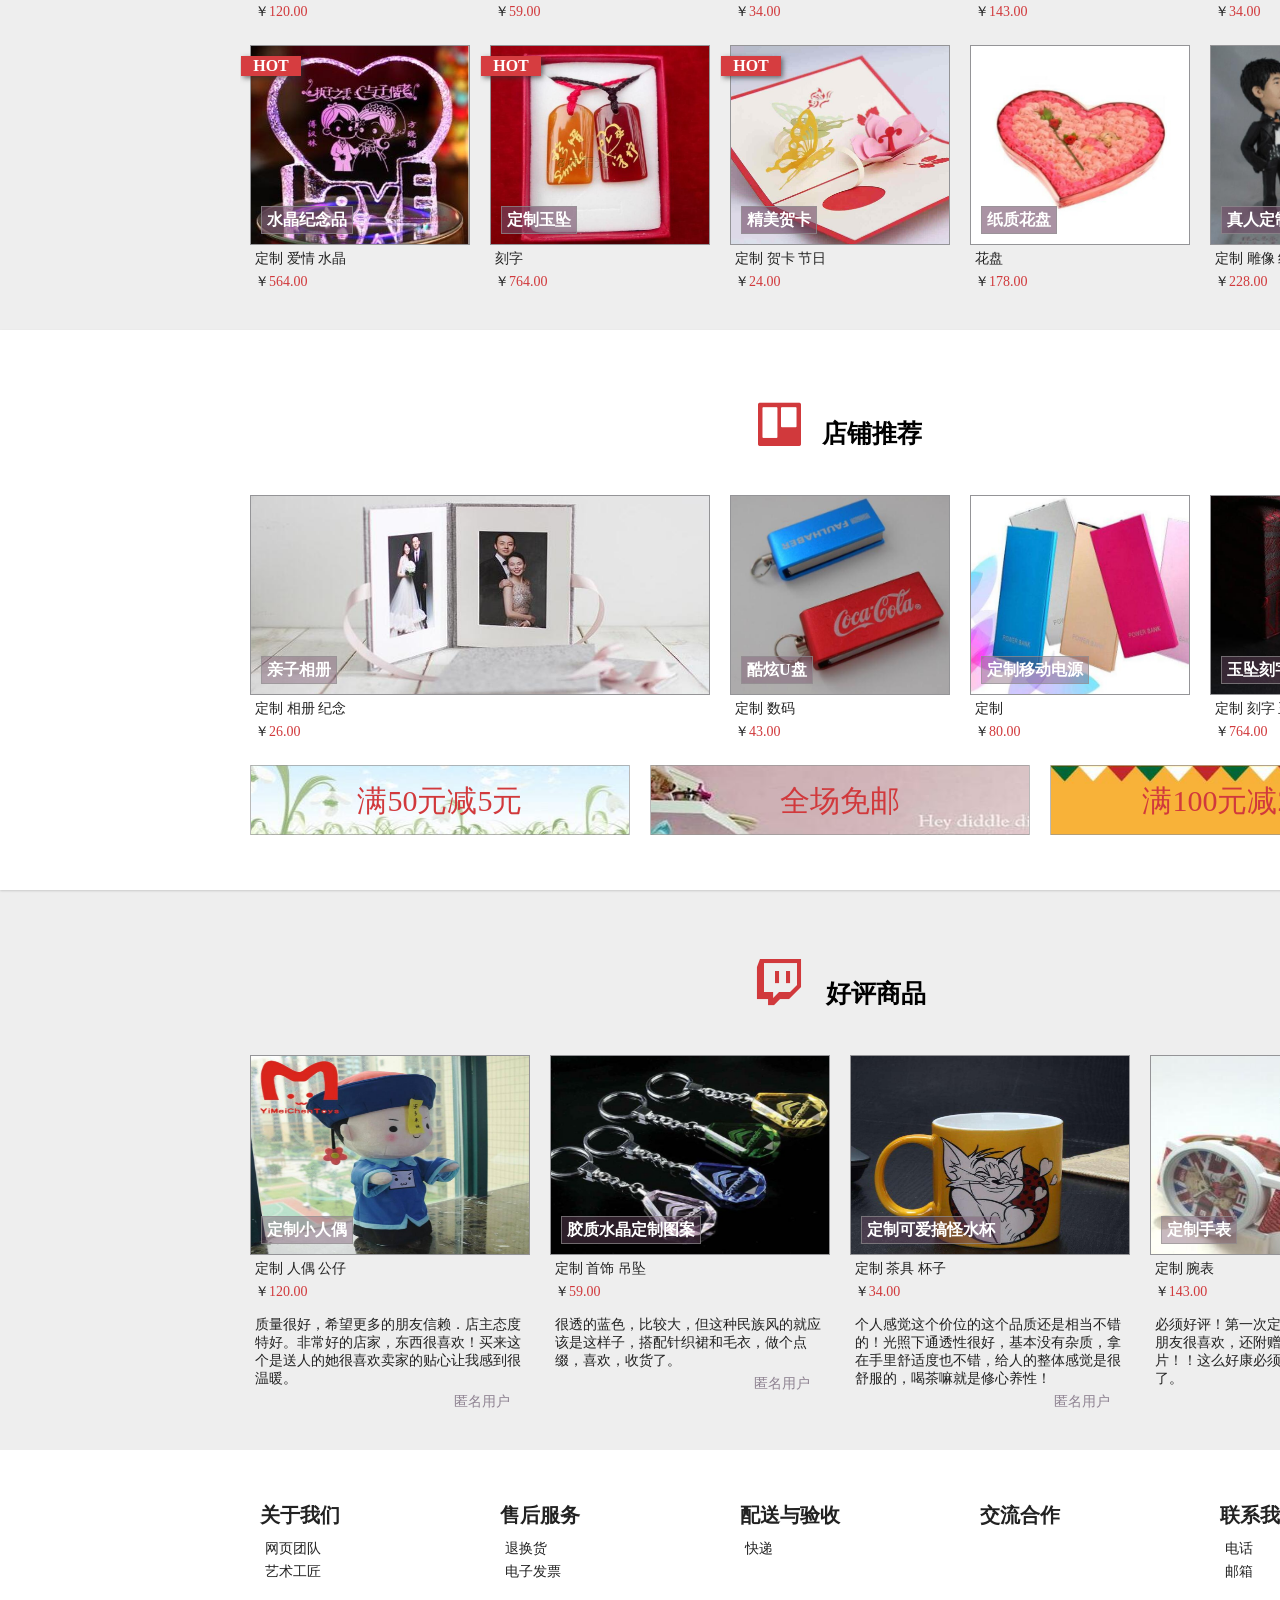
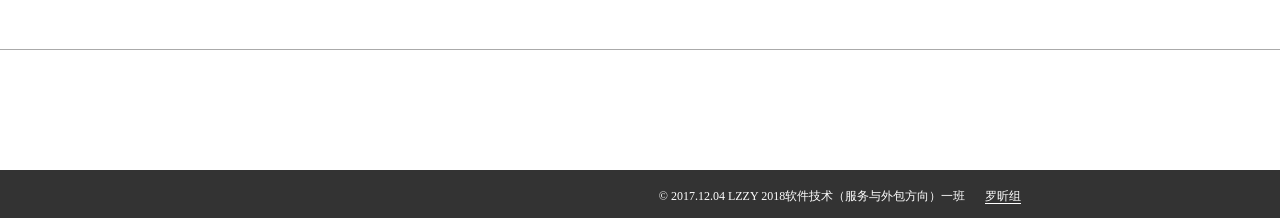
==== commit 70c29f70: "Update index.html" ====
--- a/WaSai Gift/index.html
+++ b/WaSai Gift/index.html
@@ -578,8 +578,8 @@
     </div>
     <!--底部信息-->
     <div class="footer-info">
-        <p>© 2017.12.04 LZZY 2016软件技术（服务与外包方向）一班</p>
-        <p><a href="javascript:void(0);">陆长颖组</a></p>
+        <p>© 2017.12.04 LZZY 2018软件技术（服务与外包方向）一班</p>
+        <p><a href="javascript:void(0);">罗昕组</a></p>
     </div>
 </div>
 <!--感谢您的光临-->
@@ -589,4 +589,4 @@
     </div>
 </div>
 </body>
-</html>+</html>
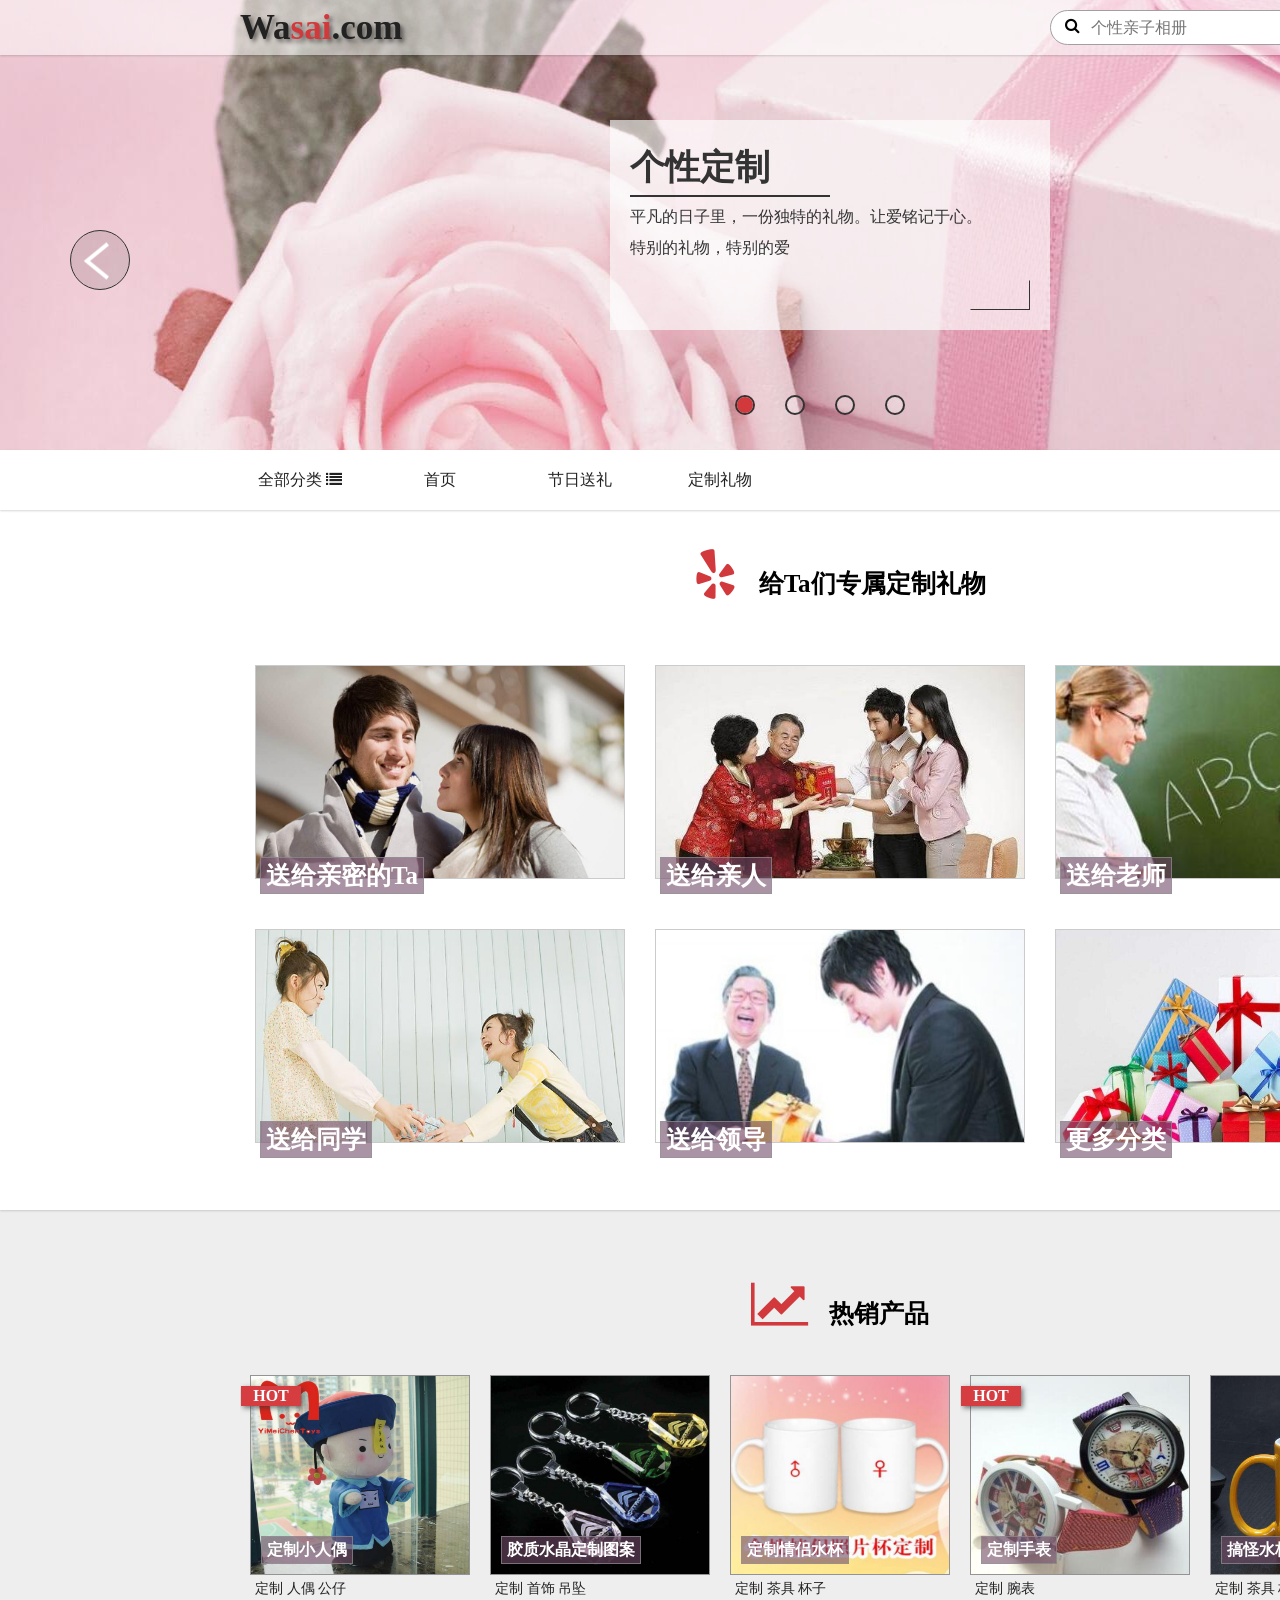
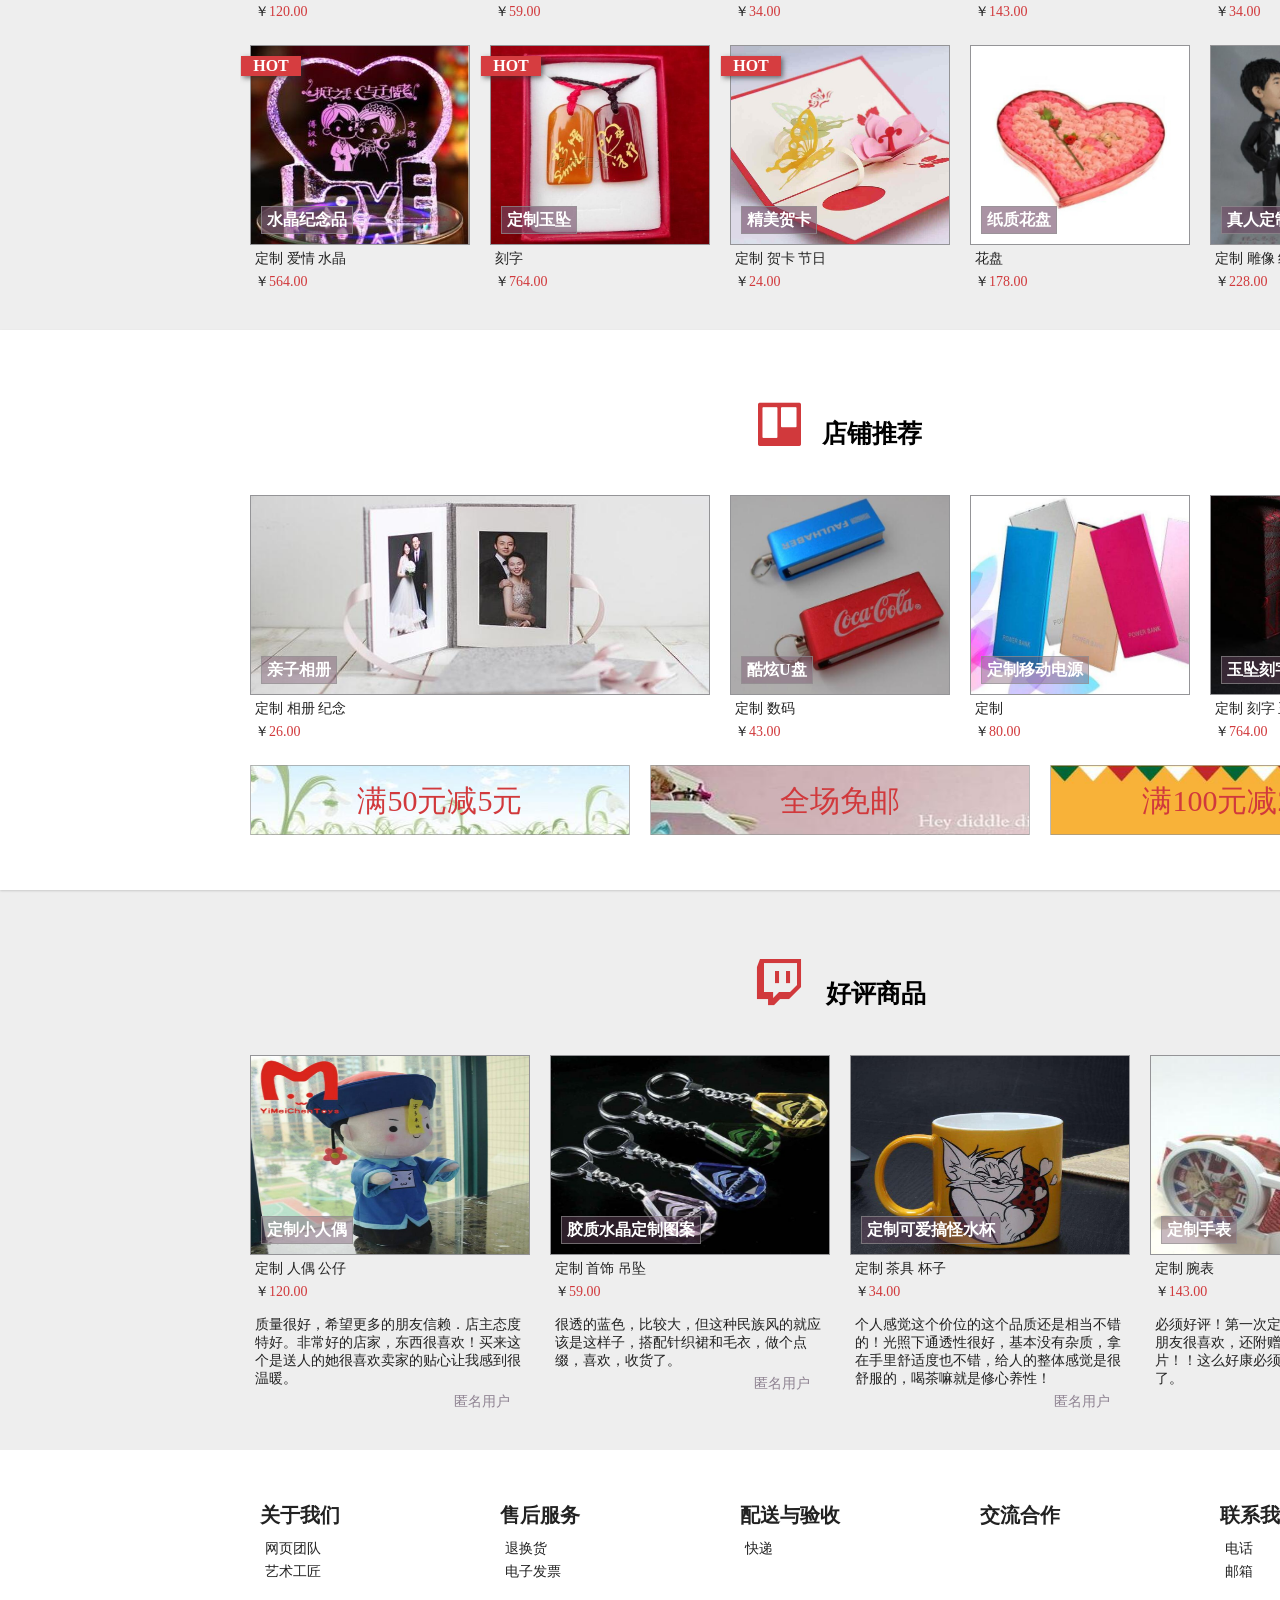
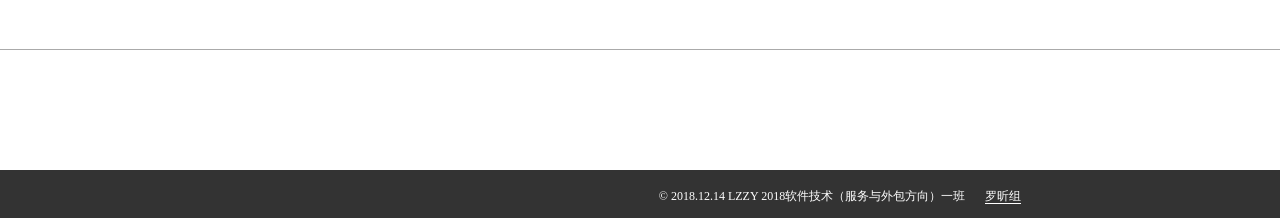
==== commit 092b441e: "Update index.html" ====
--- a/WaSai Gift/index.html
+++ b/WaSai Gift/index.html
@@ -578,7 +578,7 @@
     </div>
     <!--底部信息-->
     <div class="footer-info">
-        <p>© 2017.12.04 LZZY 2018软件技术（服务与外包方向）一班</p>
+        <p>© 2018.12.14 LZZY 2018软件技术（服务与外包方向）一班</p>
         <p><a href="javascript:void(0);">罗昕组</a></p>
     </div>
 </div>
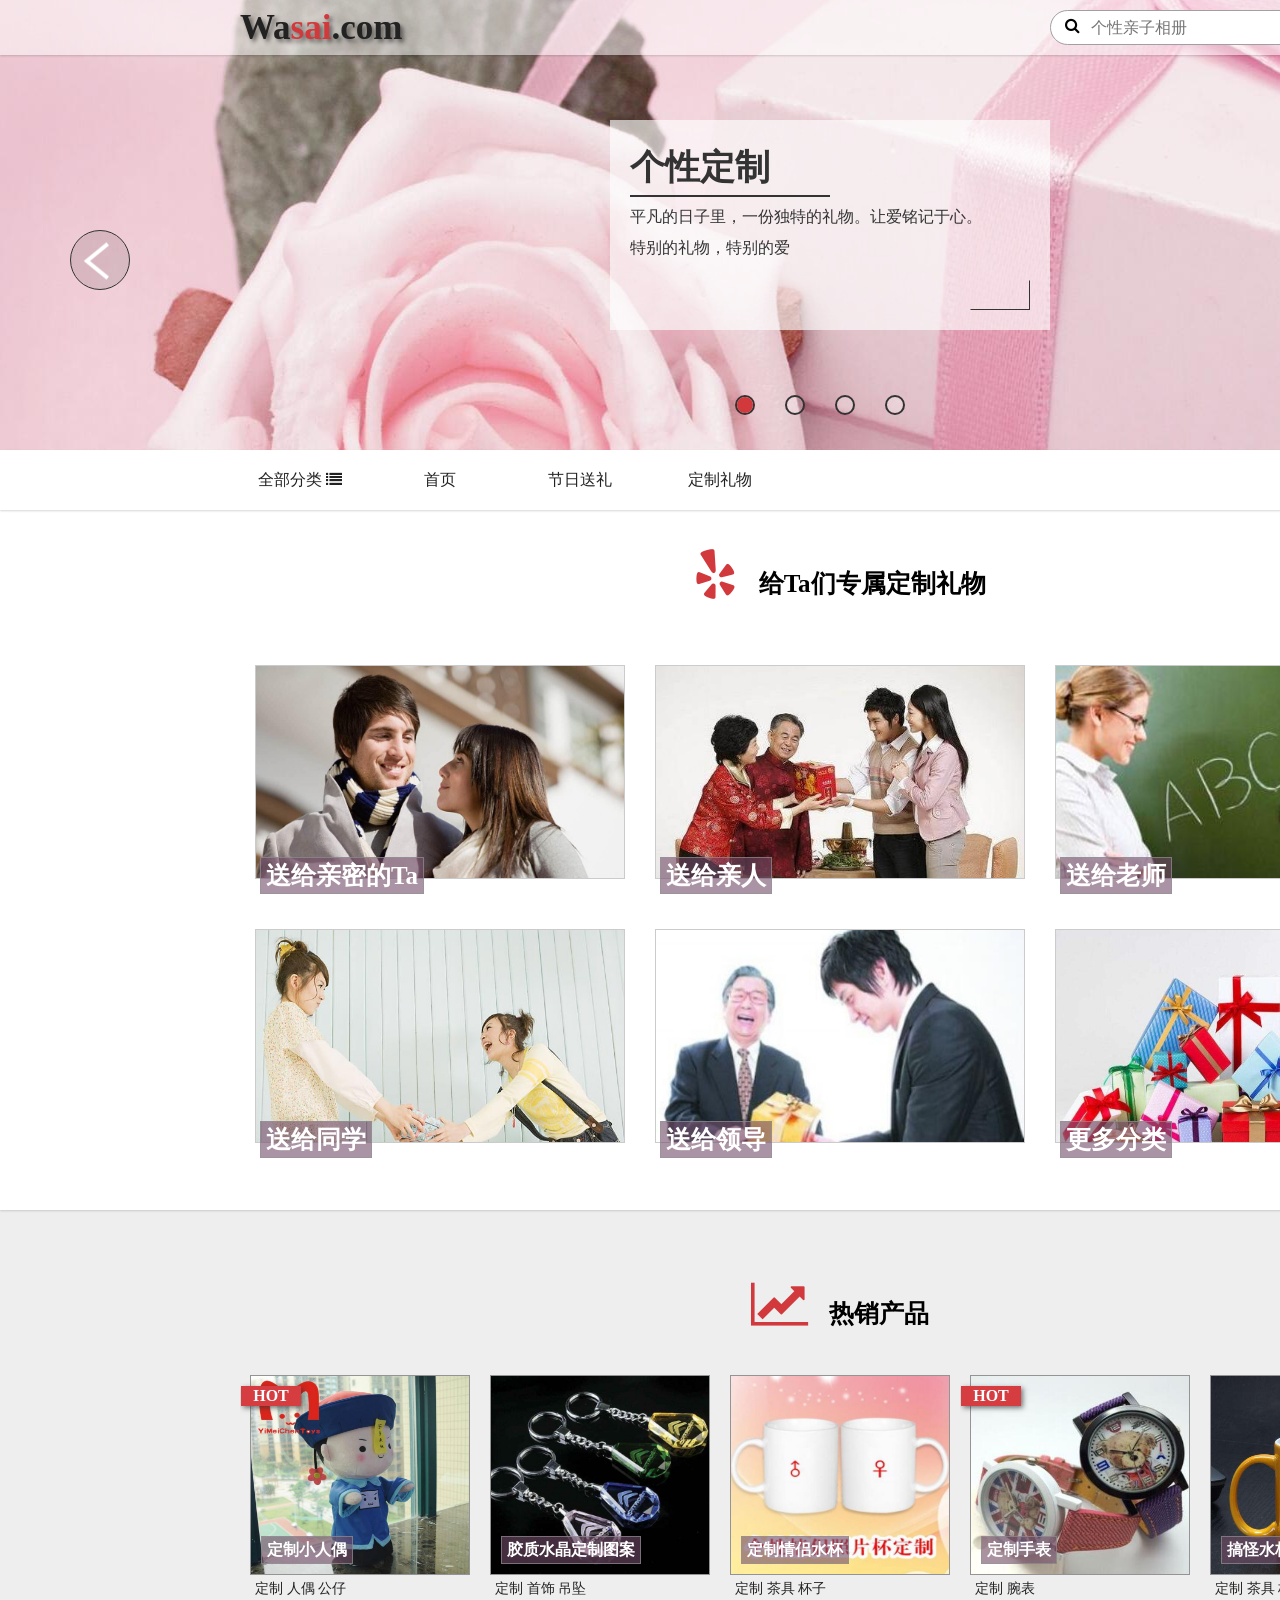
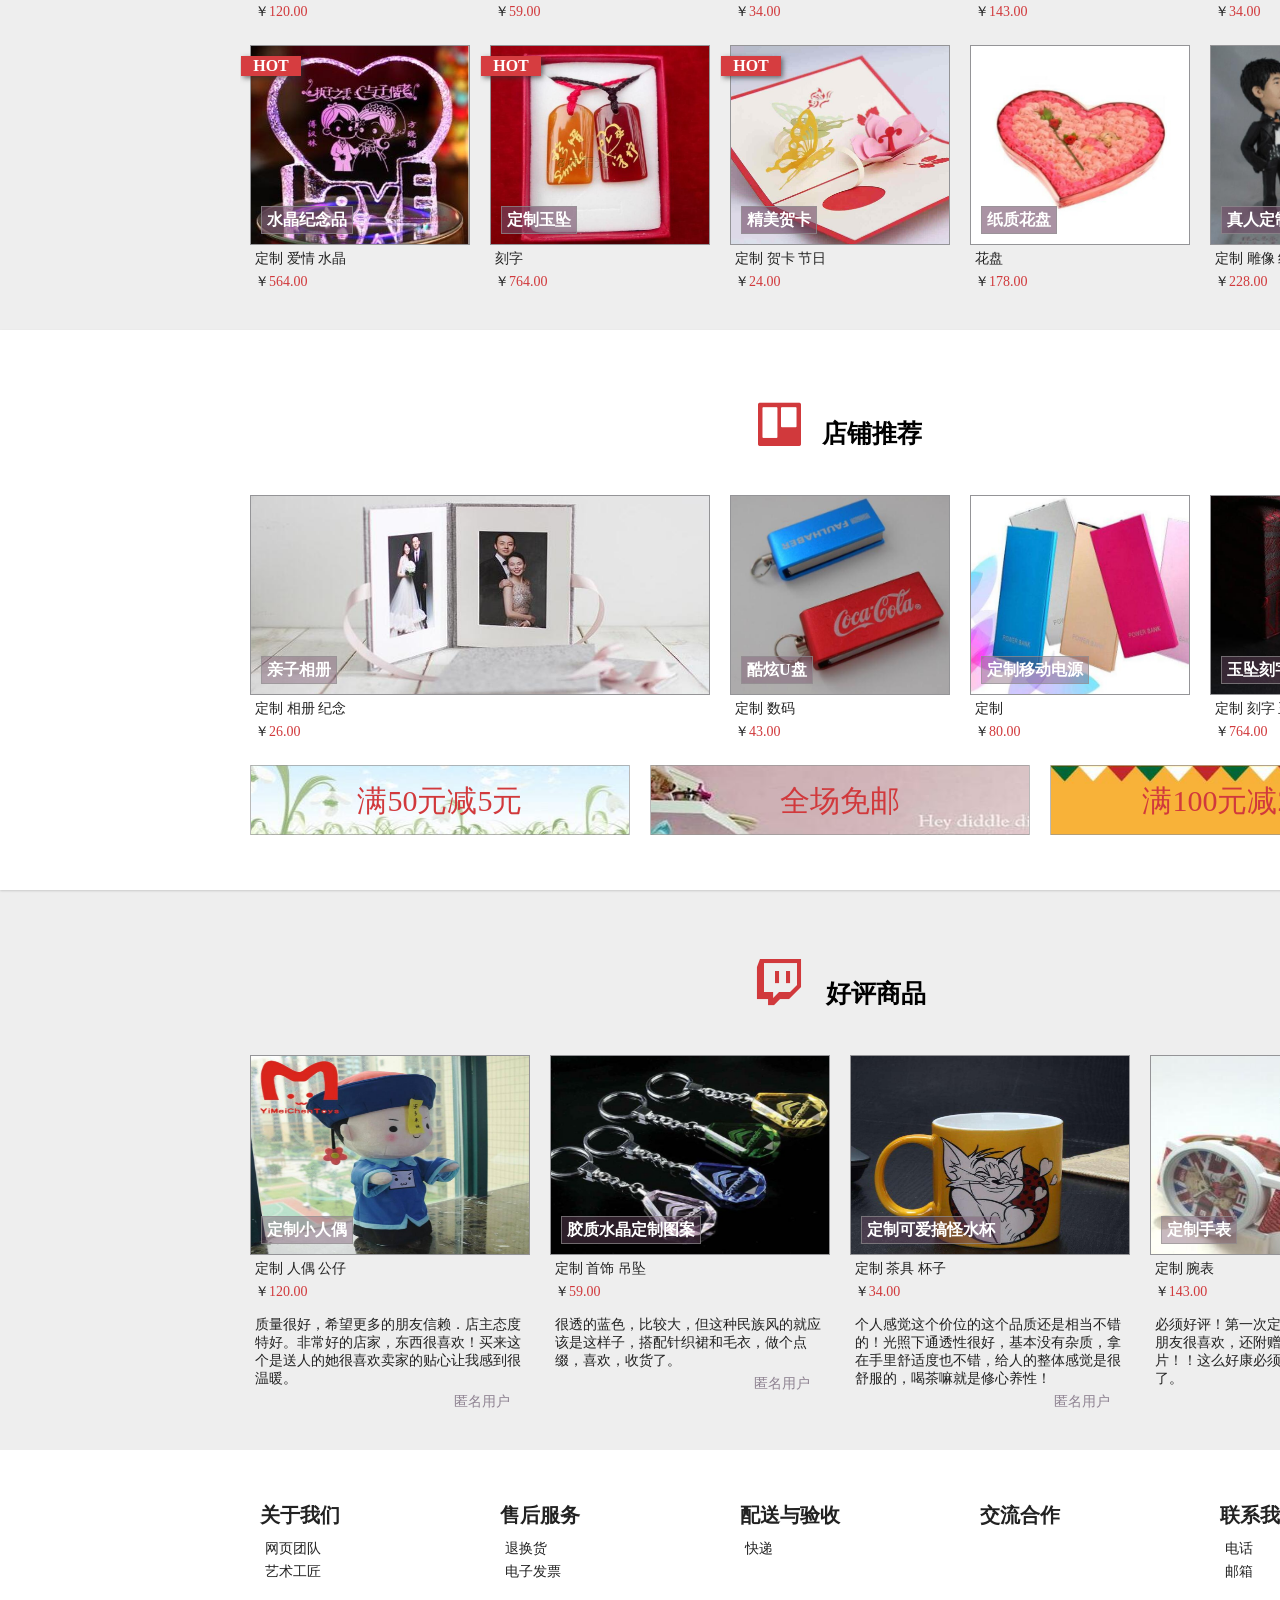
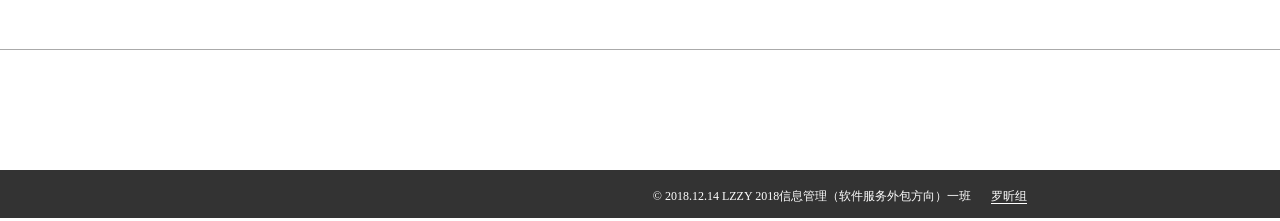
==== commit e59f9ce1: "Update index.html" ====
--- a/WaSai Gift/index.html
+++ b/WaSai Gift/index.html
@@ -578,7 +578,7 @@
     </div>
     <!--底部信息-->
     <div class="footer-info">
-        <p>© 2018.12.14 LZZY 2018软件技术（服务与外包方向）一班</p>
+        <p>© 2018.12.14 LZZY 2018信息管理（软件服务外包方向）一班</p>
         <p><a href="javascript:void(0);">罗昕组</a></p>
     </div>
 </div>
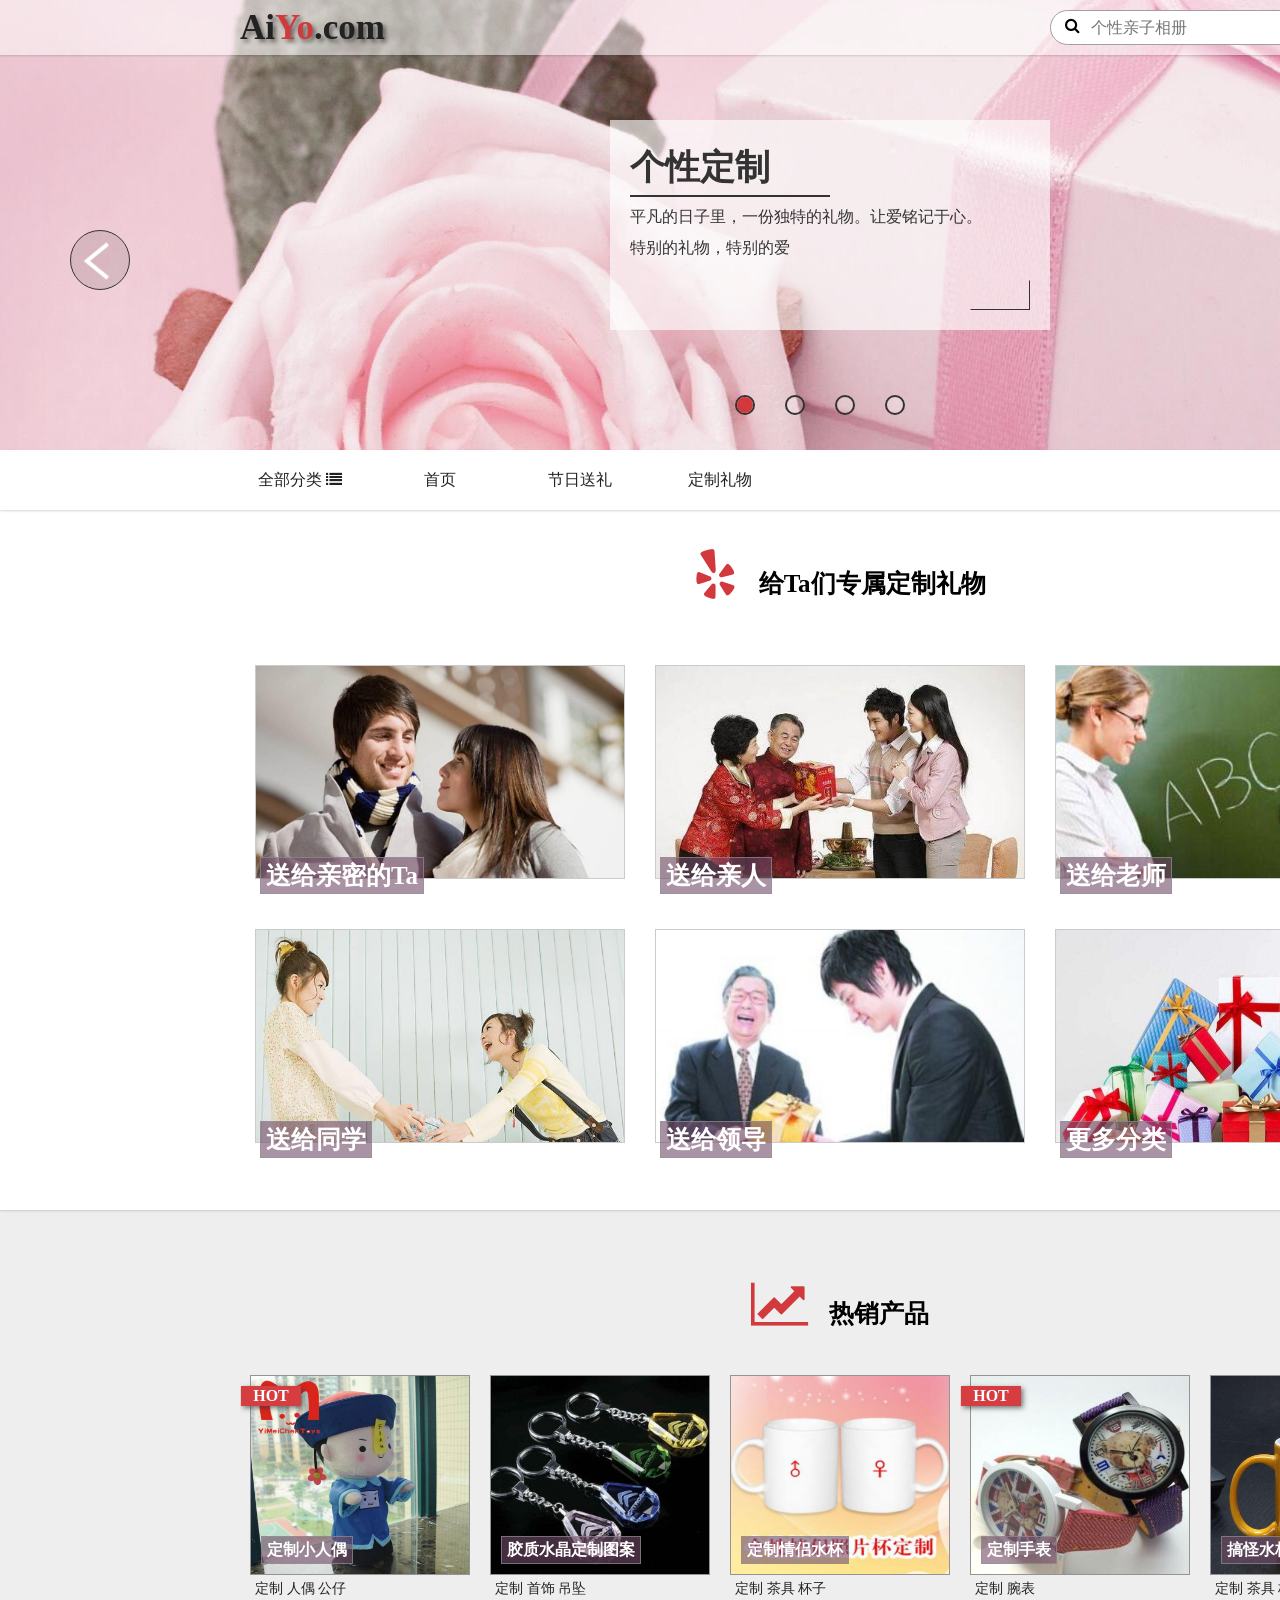
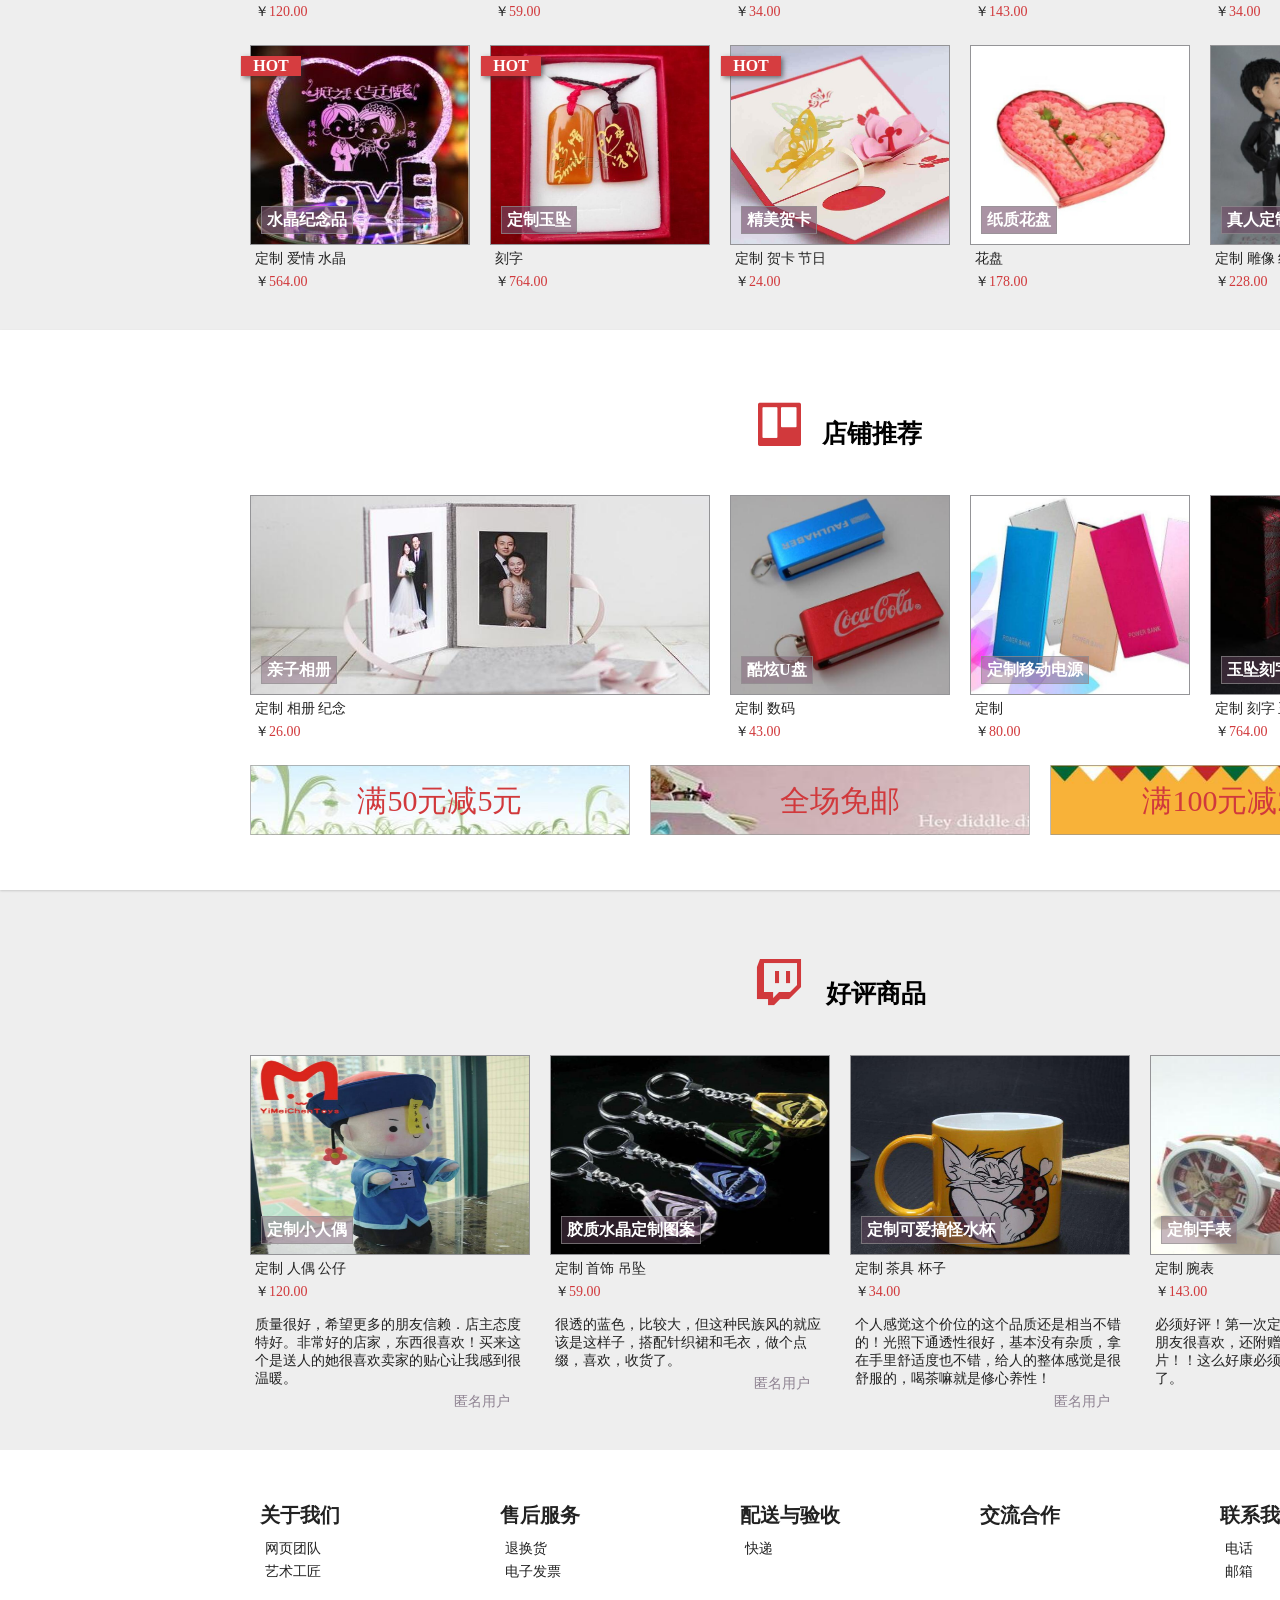
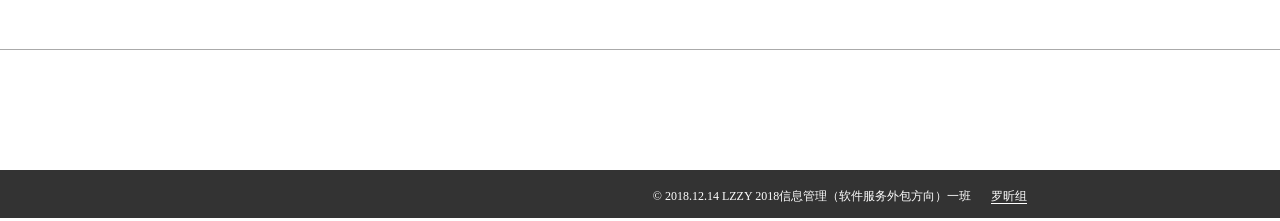
==== commit b82a5f85: "Update index.html" ====
--- a/WaSai Gift/index.html
+++ b/WaSai Gift/index.html
@@ -2,7 +2,7 @@
 <html lang="zh">
 <head>
     <meta charset="UTF-8">
-    <title>首页 - 哇塞礼物网</title>
+    <title>首页 - 哎哟礼物网</title>
     <link rel="stylesheet" href="css/reset-style.css">
     <link rel="stylesheet" href="css/index-style.css">
     <link rel="stylesheet" href="css/font-awesome.min.css">
@@ -16,7 +16,7 @@
         <div class="header-container">
             <div class="logo">
                 <a href="index.html" title="首页">
-                    <h1>Wa<span class="h-span">sai</span>.com</h1>
+                    <h1>Ai<span class="h-span">Yo</span>.com</h1>
                 </a>
             </div>
             <div class="system">
